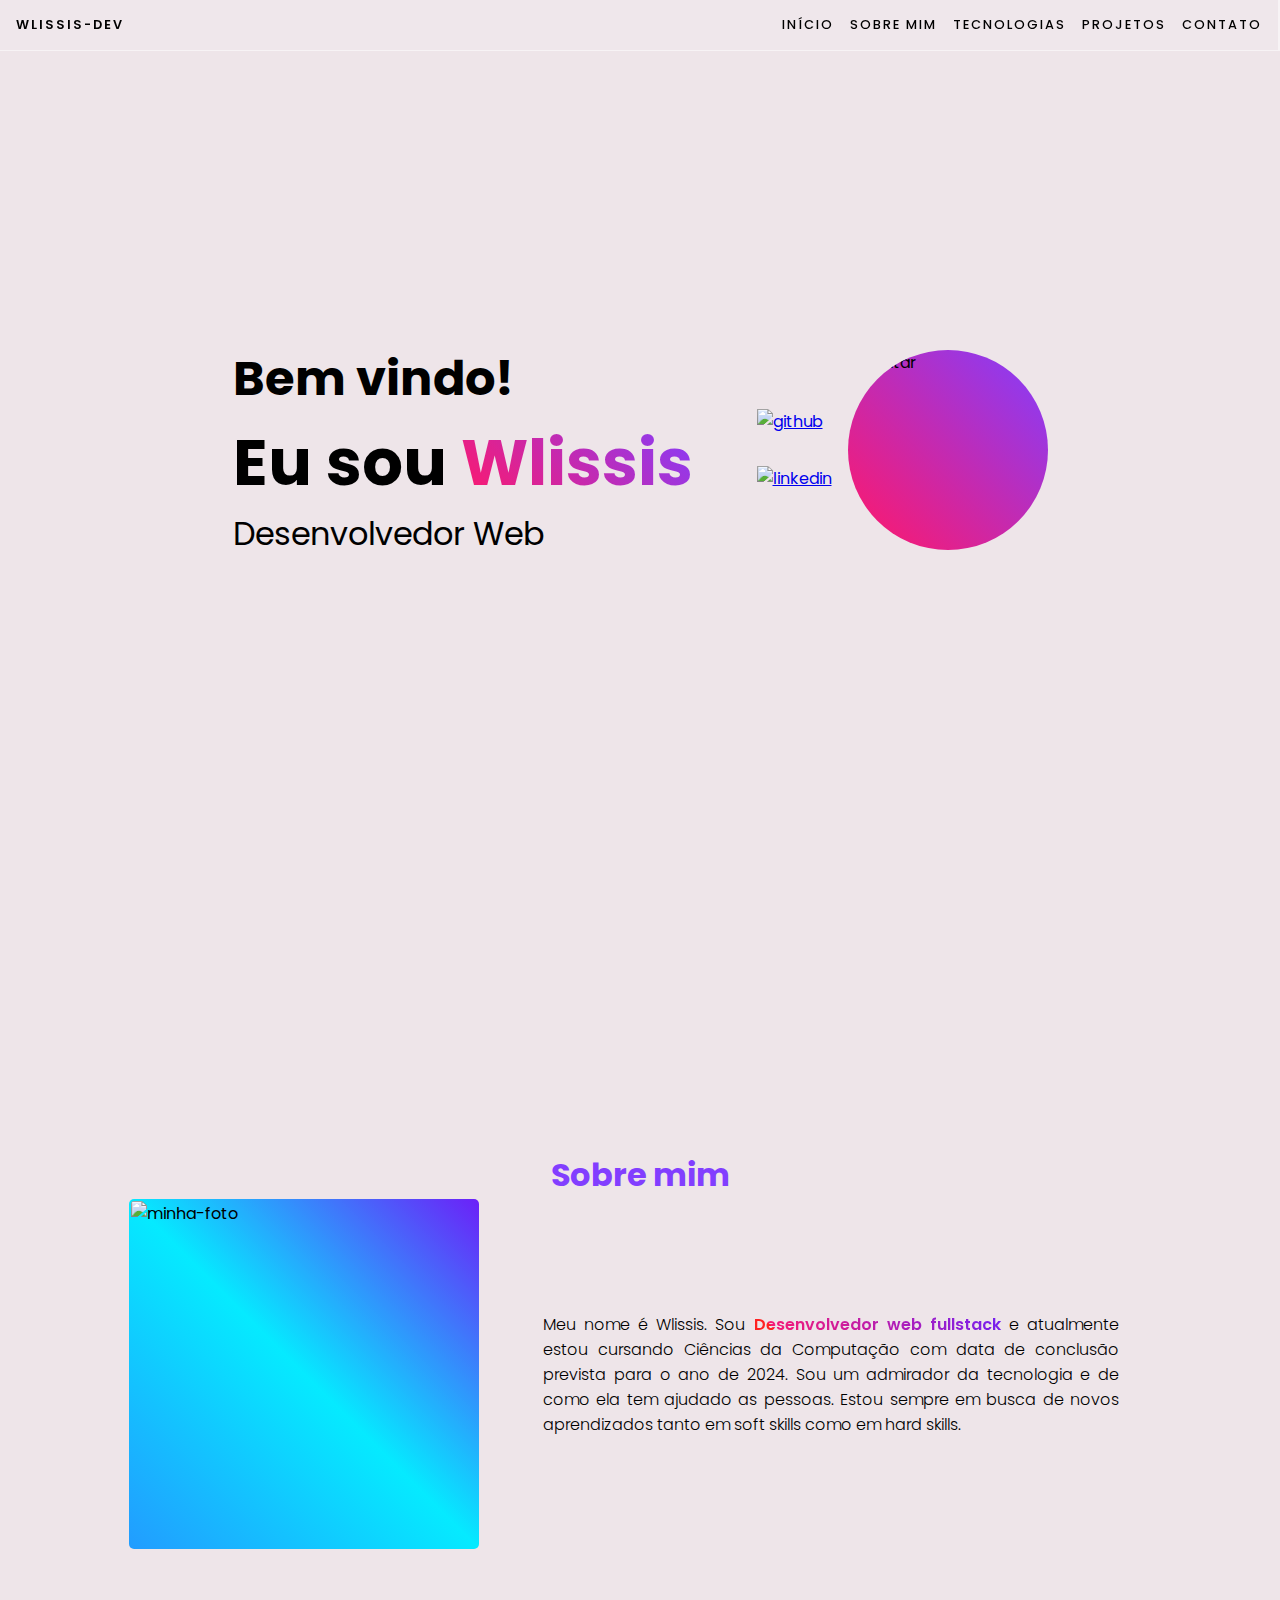
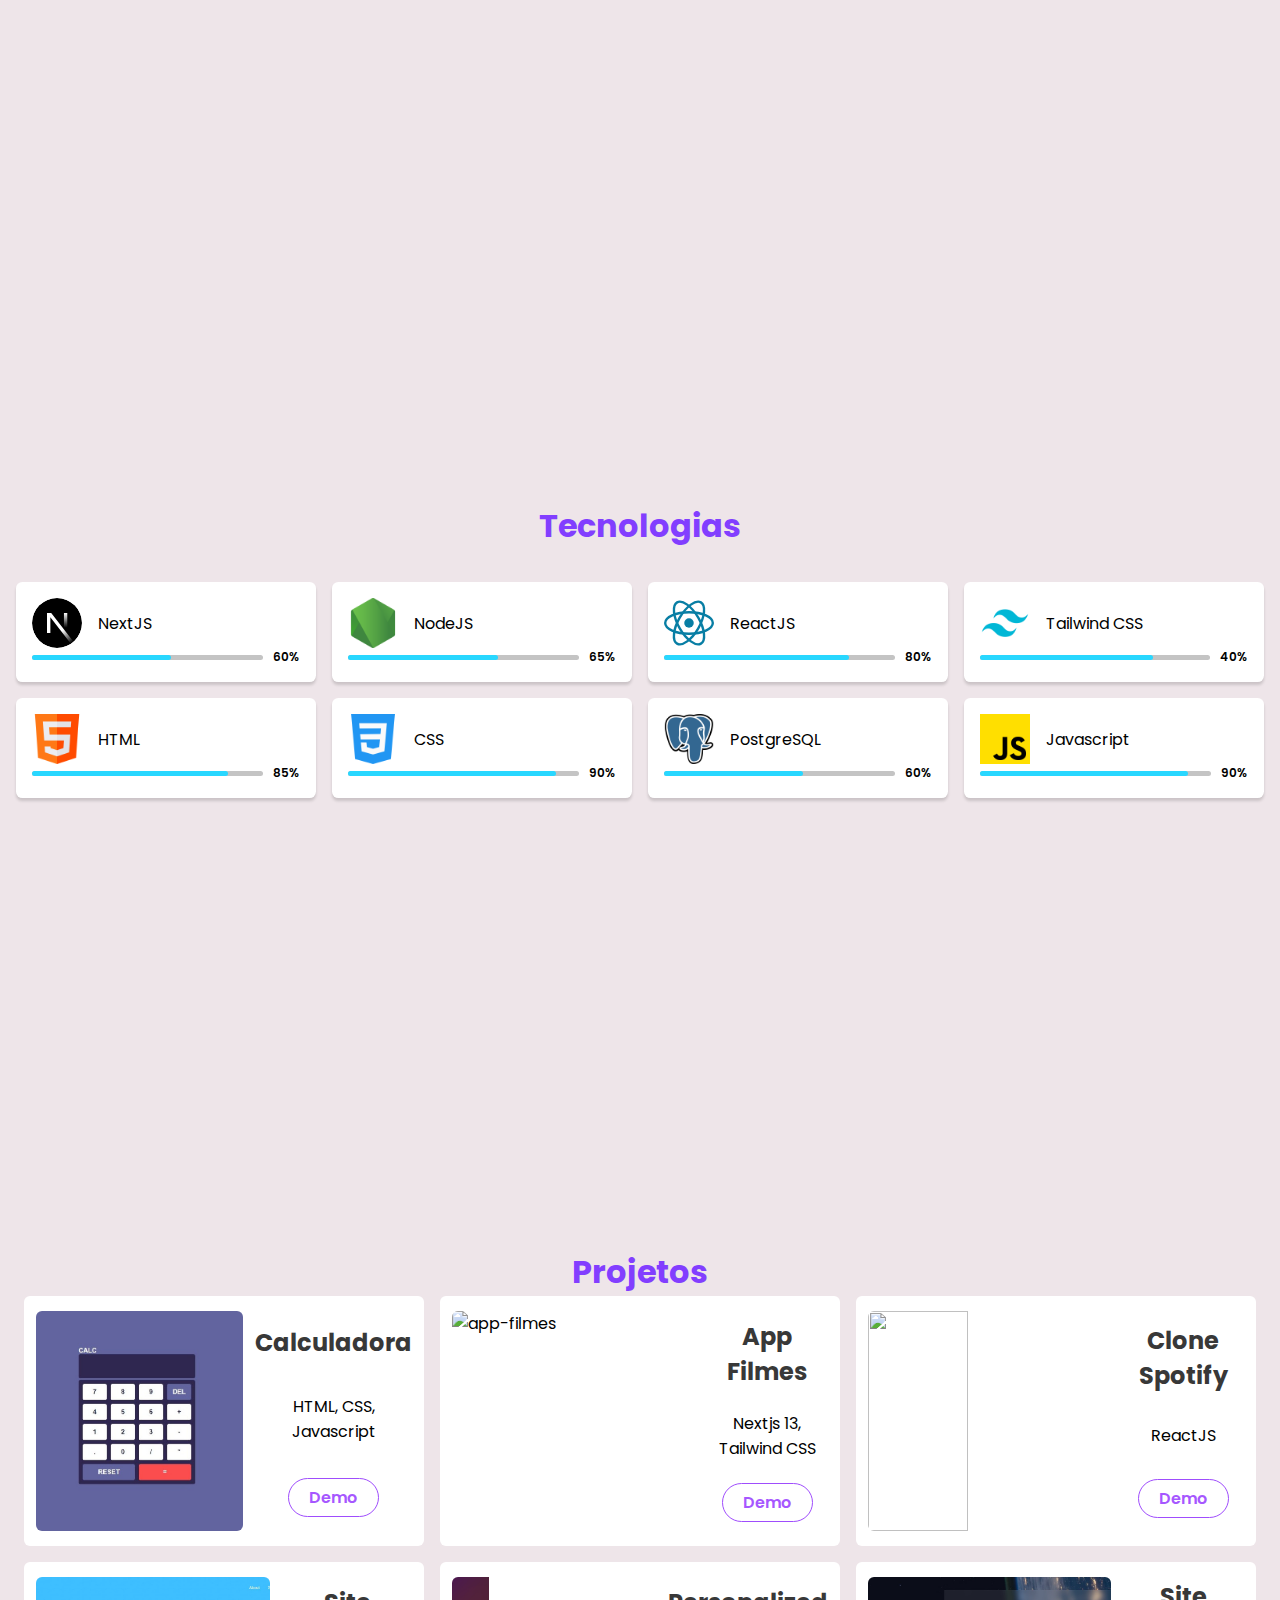
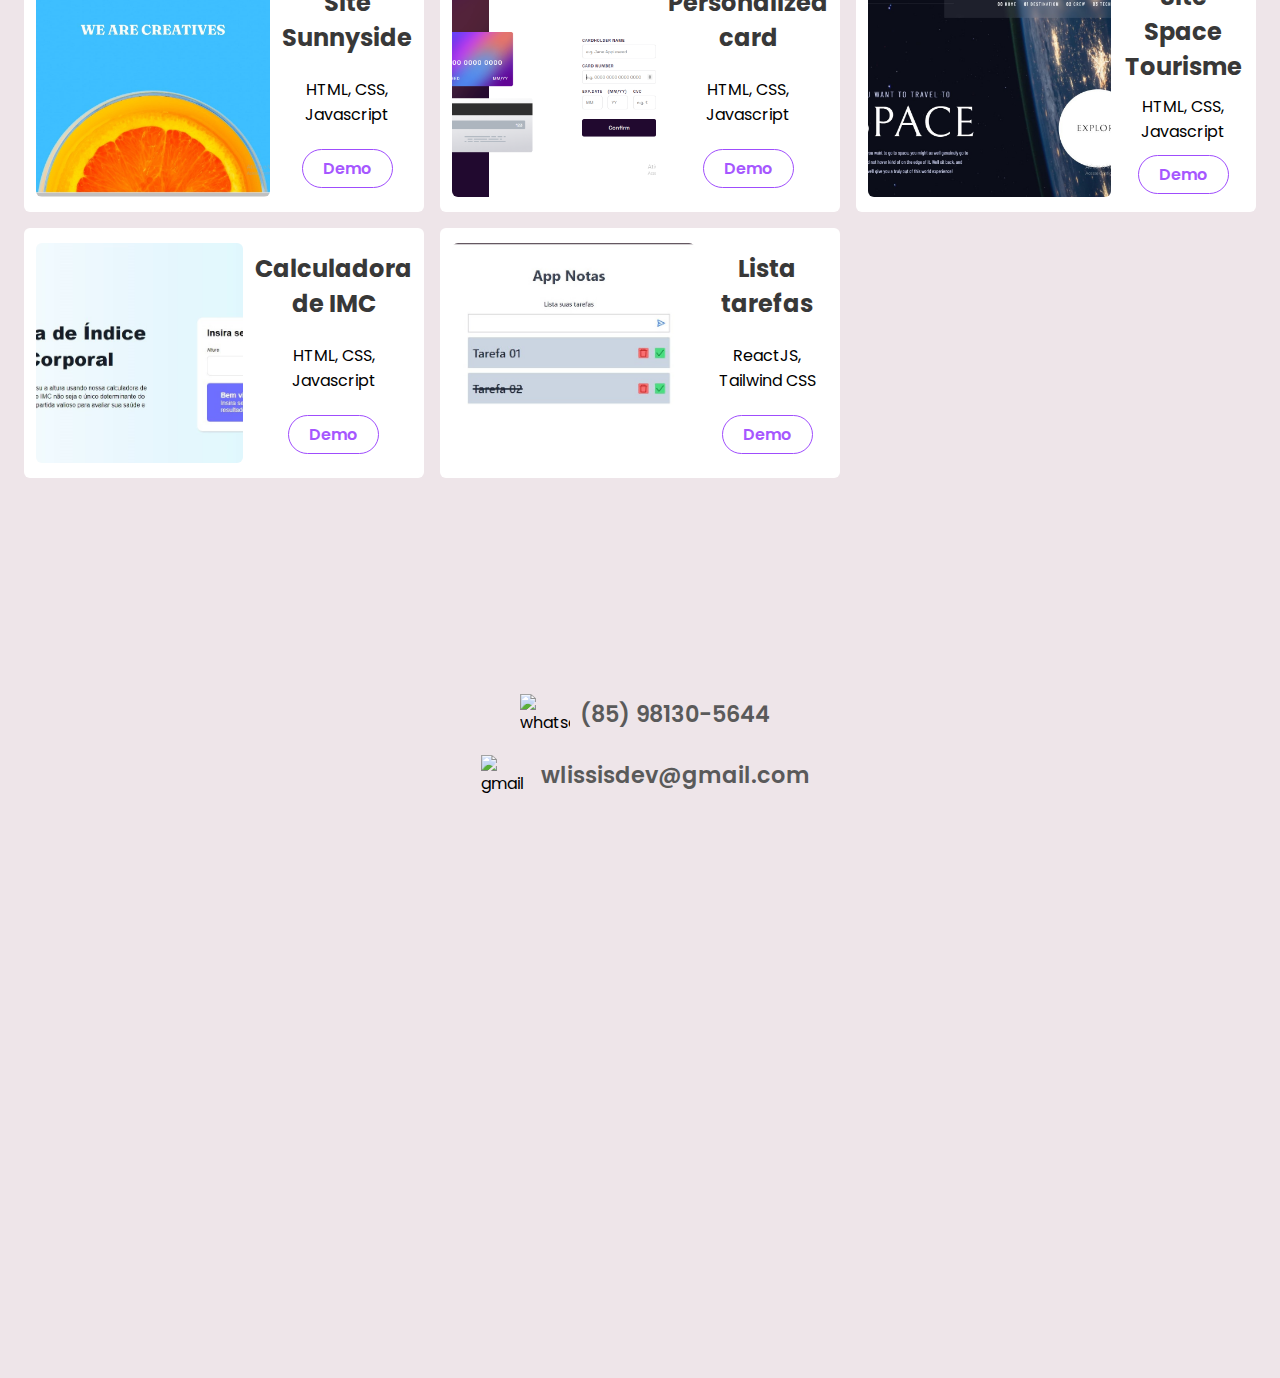
==== index.html @ 19a63fa8 "Update index.html" ====
<!DOCTYPE html>
<html lang="en">

<head>
    <meta charset="UTF-8">
    <meta http-equiv="X-UA-Compatible" content="IE=edge">
    <meta name="viewport" content="width=device-width, initial-scale=1.0">
    <link rel="preconnect" href="https://fonts.googleapis.com">
    <link rel="preconnect" href="https://fonts.gstatic.com" crossorigin>
    <link
        href="https://fonts.googleapis.com/css2?family=Edu+NSW+ACT+Foundation&family=Poppins:ital,wght@0,100;0,200;0,300;0,400;0,500;0,600;0,800;1,700&display=swap"
        rel="stylesheet">
    <link rel="stylesheet" href="style.css">
    <title>Wlissis</title>
</head>

<body>
    <div class="container">

        <div class="navbar">

            <div class="nav">
                <span>WLISSIS-DEV</span>
                <div>
                    <a href="#home">Início</a>
                    <a href="#about">Sobre mim</a>
                    <a href="#skills">Tecnologias</a>
                    <a href="#projects">Projetos</a>
                    <a href="#contact">Contato</a>
                </div>
            </div>
        </div>

        <div class="mobile">
            <div class="nav-mobile">
                <div class="open-nav">
                    <div class="icon"></div>
                    <div class="icon"></div>
                    <div class="icon"></div>
                </div>
                <ul class="items-mobile">
                    <li><a href="#home">Início</a></li>
                    <li><a href="#about">Sobre mim</a></li>
                    <li><a href="#skills">Tecnologias</a></li>
                    <li><a href="#projects">Projetos</a></li>
                    <li><a href="#contact">Contato</a></li>
                </ul>
            </div>
        </div>

        <div class="screen" id="home">
            <div class="main-home">
                <div class="info-home">
                    <h3 class="title-1">Bem vindo!</h3>
                    <h3 class="title-2">Eu sou <span class="wlissis">Wlissis</span></h3>
                    <h4 class="sub-title">Desenvolvedor Web</h4>
                </div>
                <div class="images">
                    <div class="socials">
                        <a class="social-icon" href="https://github.com/wlissisDev" target="_blank"><img
                                src="./images/icons/github.png" alt="github"></a>
                        <a class="social-icon" href="https://www.linkedin.com/in/wlissis-ribeiro/" target="_blank"><img
                                src="./images/icons/linkedin.png" alt="linkedin"></a>
                    </div>
                    <img class="avatar" src="./images/avatar/avatar.png" alt="avatar">
                </div>
            </div>

        </div>

        <div class="screen" id="about">
            <h1 class="title">Sobre mim</h1>
            <div class="main-about">
                <img src="./images/avatar/personal.jpeg" alt="minha-foto">
                <p>
                    Meu nome é Wlissis. Sou <span> Desenvolvedor web fullstack </span> e atualmente estou
                    cursando Ciências da Computação com data de conclusão
                    prevista para o ano de 2024.
                    Sou um admirador da tecnologia e de como ela tem ajudado as pessoas.
                    Estou sempre em busca de novos aprendizados tanto em soft skills como em hard skills.
                </p>
            </div>
        </div>

        <div class="screen" id="skills">
            <h1 class="title">Tecnologias</h1>
            <ul>
                <li class="skill">
                    <div class="tecno-info">
                        <img class="tecno-img" src="./images/skills/nextjs.svg" alt="">
                        <span>NextJS</span>
                    </div>
                    <div class="percentage">
                        <div class="percentage-bar"><span style="width: 60%;" class="bar"></span></div>
                        <span class="percentage-text">60%</span>
                    </div>
                </li>
                <li class="skill">
                    <div class="tecno-info">
                        <img class="tecno-img" src="./images/skills/node-js.png" alt="">
                        <span>NodeJS</span>
                    </div>
                    <div class="percentage">
                        <div class="percentage-bar"><span style="width: 65%;" class="bar"></span></div>
                        <span class="percentage-text">65%</span>
                    </div>
                </li>
                <li class="skill">
                    <div class="tecno-info">
                        <img class="tecno-img" src="./images/skills/reactjs.svg" alt="">
                        <span>ReactJS</span>
                    </div>
                    <div class="percentage">
                        <div class="percentage-bar"><span style="width: 80%;" class="bar"></span></div>
                        <span class="percentage-text">80%</span>
                    </div>
                </li>
                <li class="skill">
                    <div class="tecno-info">
                        <img class="tecno-img" src="./images/skills/tailwind.png" alt="">
                        <span>Tailwind CSS</span>
                    </div>
                    <div class="percentage">
                        <div class="percentage-bar"><span style="width: 75%;" class="bar"></span></div>
                        <span class="percentage-text">40%</span>
                    </div>
                </li>
                <li class="skill">
                    <div class="tecno-info">
                        <img class="tecno-img" src="./images/skills/html.png" alt="">
                        <span>HTML</span>
                    </div>
                    <div class="percentage">
                        <div class="percentage-bar"><span style="width: 85%;" class="bar"></span></div>
                        <span class="percentage-text">85%</span>
                    </div>
                </li>
                <li class="skill">
                    <div class="tecno-info">
                        <img class="tecno-img" src="./images/skills/css-3.png" alt="">
                        <span>CSS</span>
                    </div>
                    <div class="percentage">
                        <div class="percentage-bar"><span style="width: 90%;" class="bar"></span></div>
                        <span class="percentage-text">90%</span>
                    </div>
                </li>
                <li class="skill">
                    <div class="tecno-info">
                        <img class="tecno-img" src="./images/skills/postgre.png" alt="">
                        <span>PostgreSQL</span>
                    </div>
                    <div class="percentage">
                        <div class="percentage-bar"><span style="width: 60%;" class="bar"></span></div>
                        <span class="percentage-text">60%</span>
                    </div>
                </li>
                <li class="skill">
                    <div class="tecno-info">
                        <img class="tecno-img" src="./images/skills/js.png" alt="">
                        <span>Javascript</span>
                    </div>
                    <div class="percentage">
                        <div class="percentage-bar"><span style="width: 90%;" class="bar"></span></div>
                        <span class="percentage-text">90%</span>
                    </div>
                </li>
            </ul>
        </div>
        

        <div class="screen" id="projects">
            <h1 class="title">Projetos</h1>
             <ul class="list-projects">
                <li class="project">
                    <img class="image-project" src="./images/projects/calculadora.jpg" alt="">
                    <div class="info-project">
                        <h3>Calculadora</h3>
                        <p>HTML, CSS, Javascript</p>
                        <a href="https://649d9b9d4e55581b17fdd846--resilient-crisp-dd0565.netlify.app/"
                            target="_blank">Demo</a>
                    </div>
                </li>

                 <li class="project">
                    <img class="image-project" src="./images/projects/app-filmes.png" alt="app-filmes">
                    <div class="info-project">
                        <h3>App Filmes</h3>
                        <p>Nextjs 13, Tailwind CSS</p>
                        <a href="https://warm-donut-e0bb6e.netlify.app/" target="_blank">Demo</a>
                    </div>
                </li>


                <li class="project">
                    <img class="image-project" src="./images/projects/spotify.jpg" alt="">
                    <div class="info-project">
                        <h3>Clone Spotify</h3>
                        <p>ReactJS</p>
                        <a href="https://wondrous-sable-88a39f.netlify.app/" target="_blank">Demo</a>
                    </div>
                </li>

                
                <li class="project">
                    <img class="image-project" src="./images/projects/sunnyside.jpg" alt="">
                    <div class="info-project">
                        <h3>Site Sunnyside</h3>
                        <p>HTML, CSS, Javascript</p>
                        <a href="https://resonant-narwhal-3f5aa2.netlify.app/" target="_blank">Demo</a>
                    </div>
                </li>

                <li class="project">
                    <img class="image-project" src="./images/projects/formulario.png" alt="">
                    <div class="info-project">
                        <h3>Personalized card</h3>
                        <p>HTML, CSS, Javascript</p>
                        <a href="https://melodic-madeleine-24b05d.netlify.app/" target="_blank">Demo</a>
                    </div>
                </li>

                <li class="project">
                    <img class="image-project" src="./images/projects/spacesite.jpg" alt="">
                    <div class="info-project">
                        <h3>Site Space Tourisme</h3>
                        <p>HTML, CSS, Javascript</p>
                        <a href="https://taupe-beignet-360413.netlify.app/" target="_blank">Demo</a>
                    </div>
                </li>

                 <li class="project">
                    <img class="image-project" src="./images/projects/imc.jpg" alt="app-filmes">
                    <div class="info-project">
                        <h3>Calculadora de IMC</h3>
                        <p>HTML, CSS, Javascript</p>
                        <a href="https://magnificent-quokka-3b4200.netlify.app/" target="_blank">Demo</a>
                    </div>
                </li>

                 <li class="project">
                    <img class="image-project" src="./images/projects/to-do.jpg" alt="app-filmes">
                    <div class="info-project">
                        <h3>Lista tarefas</h3>
                        <p>ReactJS, Tailwind CSS</p>
                        <a href="https://cheerful-chebakia-0b490b.netlify.app/" target="_blank">Demo</a>
                    </div>
                </li>

            </ul>
        </div>

    <div id="contact">
        <div class="contacts">
            <div class="contact">
                <img src="./images/icons/whatsapp.png" alt="whatsapp">
                <span>(85) 98130-5644</span>
            </div>
            
            <div class="contact">
                <img src="./images/icons/gmail.png" alt="gmail">
                <span>wlissisdev@gmail.com</span>
            </div>
        </div>
        <iframe
        class="map"
            src="https://www.google.com/maps/embed?pb=!1m18!1m12!1m3!1d4873.191096482737!2d-38.632694340135004!3d-3.768544256860121!2m3!1f0!2f0!3f0!3m2!1i1024!2i768!4f13.1!3m3!1m2!1s0x7c74c985eb9953d%3A0x48bb43d1b6aafba9!2sR.%20Onze%20-%20Araturi%20(Jurema)%2C%20Caucaia%20-%20CE%2C%2061655-800!5e0!3m2!1spt-BR!2sbr!4v1689106130154!5m2!1spt-BR!2sbr"
            width="400" height="350" style="border:0;" allowfullscreen="" loading="lazy"
            referrerpolicy="no-referrer-when-downgrade"></iframe>
    </div>


    <script src="script.js"></script>
</body>

</html>
---- style.css ----
/* :root{
    --color-text-nav:#
} */

* {
  margin: 0;
  padding: 0;
  box-sizing: border-box;
  scroll-behavior: smooth;
  font-family: "Poppins", sans-serif;
  -webkit-font-smoothing: antialiased;
}

body {
  background: #eee5e9;
}

.nav-mobile {
  display: none;
}

.screen {
  width: 100vw;
  min-height: 100vh;
}

/* ======= NAVBAR ========= */
.navbar {
  width: 100%;
  padding: 1rem;
  position: fixed;
  z-index: 3;

  background: rgba(255, 255, 255, 0.1);
  border-bottom: 1px solid rgba(255, 255, 255, 0.5);
  border-right: 2px solid rgba(255, 255, 255, 0.5);
  backdrop-filter: blur(5px);
}
.nav {
  width: 100%;
  display: flex;
  justify-content: space-between;
  align-items: center;
}

.nav div {
  display: flex;
  align-items: center;
  gap: 1rem;
}

.nav a {
  text-decoration: none;
  font-size: 0.8rem;
  text-transform: uppercase;
  letter-spacing: 2px;
  font-weight: 500;
  cursor: pointer;
  color: #000;
}

.nav a:hover {
  color: #781be1;
}

.nav span {
  text-decoration: none;
  font-size: 0.8rem;
  font-weight: 600;
  pointer-events: none;
  letter-spacing: 2px;
  color: #000;
}

/* classes comuns */
.title {
  color: rgb(130, 62, 255);
}

/* =====screen HOME=========== */

#home {
  display: flex;
  align-items: center;
  justify-content: center;
}
.main-home {
  display: flex;
  align-items: center;
  justify-content: space-between;
  gap: 4rem;
}
.info-home {
}

.title-1 {
  font-size: 3rem;
}
.title-2 {
  font-size: 4rem;
}
.wlissis {
  background: linear-gradient(
    45deg,
    rgb(109, 1, 186) 10%,
    rgb(245, 27, 118) 10%,
    rgb(130, 62, 255)
  );
  background-clip: text;
  -webkit-background-clip: text;
  color: transparent;
}
.sub-title {
  font-size: 2rem;
  font-weight: 400;
}
.images {
  display: flex;
  align-items: center;
  gap: 1rem;
}
.socials {
  display: flex;
  flex-direction: column;
  gap: 2rem;
}
.social-icon img {
  width: 30px;
  height: 30px;
  object-fit: cover;
}
.avatar {
  width: 200px;
  height: 200px;
  object-fit: contain;
  border-radius: 50%;
  background: linear-gradient(
    45deg,
    rgb(109, 1, 186) 10%,
    rgb(245, 27, 118) 10%,
    rgb(130, 62, 255)
  );
}

/* =====screen ABOUT=========== */
#about {
  width: 100vw;
  height: 100vh;
  display: flex;
  flex-direction: column;
  align-items: center;
  justify-content: center;
}
.main-about {
  display: flex;
  align-items: center;
  justify-content: center;
  gap: 2rem;
}

.main-about img {
  border-radius: 5px;
  padding: 2px;
  width: 350px;
  height: 350px;
  object-fit: cover;
  background: linear-gradient(
    45deg,
    rgb(34, 156, 255),
    rgb(5, 234, 255),
    rgb(108, 32, 248)
  );
}

.main-about p {
  width: 50%;
  text-align: justify;
  font-weight: 300;
  padding: 2rem;
}

.main-about p span {
  font-weight: 600;
  background: linear-gradient(
    45deg,
    rgb(255, 34, 34) 10%,
    rgb(245, 27, 118) 10%,
    rgb(108, 32, 248)
  );
  background-clip: text;
  -webkit-background-clip: text;
  color: transparent;
}

/* ===============screen SKILL=============== */
#skills {
  display: flex;
  flex-direction: column;
  align-items: center;
  justify-content: center;
  gap: 2rem;
}
#skills ul {
  list-style: none;
  display: flex;
  align-items: center;
  justify-content: center;
  flex-wrap: wrap;
  gap: 1rem;
  cursor: pointer;
}
.skill {
  width: 300px;
  display: flex;
  flex-direction: column;
  background: #fff;
  padding: 1rem;
  box-shadow: rgba(0, 0, 0, 0.15) 0px 3px 3px 0px;
  border-radius: 0.4rem;
  transition: all 0.2s ease-in-out;
}

.skill:hover {
  transform: scale(1.06);
  box-shadow: rgba(0, 0, 0, 0.2) 0px 60px 40px -7px;
}

.tecno-info {
  display: flex;
  align-items: center;
  gap: 1rem;
}
.tecno-img {
  width: 50px;
  height: 50px;
  object-fit: cover;
}
.percentage {
  display: flex;
  align-items: center;
  gap: 10px;
}
.percentage-bar {
  width: 100%;
  height: 5px;
  background: #c4c4c4;
  position: relative;
  border-radius: 1rem;
}
.bar {
  height: 100%;
  z-index: 1;
  position: absolute;
  border-radius: 1rem;
  background: rgb(40, 215, 255);
}
.percentage-text {
  font-size: 12px;
  font-weight: 600;
}

/* ===============screen PROJETO=============== */
#projects {
  display: grid;
  grid-template-rows: 1fr 4fr;
  justify-content: center;
}

#projects .title{
  justify-self: center;
  align-self: flex-end;
}
.list-projects{
  display: grid;
  grid-template-columns: 1fr 1fr 1fr;
  gap: 1em;
}

.project{
  min-width: 250px;
  height: 250px;
  width: 400px;
  padding: 12px;
  background: #fff;
  border-radius: 6px;

  display: flex;
  gap: 12px;
  align-items: center;

}

.image-project {
  border-radius: 6px;
  flex: 2;
  width: 100px;
  height: 220px;
  object-fit: cover;
}
.info-project{
  flex: 1;
  height: 100%;

  display: flex;
  flex-direction: column;
  justify-content: space-around;
  align-items: center;
}
.info-project h3{
  text-align: center;
  font-size: 1.5em;
  color:#383838;
}
.info-project p{
  text-align: center;
}
.info-project a{
  outline: none;
  text-decoration: none;
  padding: 6px 20px;
  border-radius: 4em;
  color: #a657ff;
  border: 1px solid #9f4dfd;
  font-weight: 600;
  transition: all .2s ease;
}

.info-project a:hover{
  background-color: #9f4dfd;
  color: #fff;
}
@media (max-width:768px) {
  .project{
    width: 300px;
    flex-direction: column;
  }
    .list-projects{
      grid-template-columns: 1fr 1fr;
    }
}


@media (max-width:425px){
   #projects .title{
    text-align: center;
  }
  .project{
    width: 350px;
  }
  .list-projects{
    grid-template-columns: 1fr;
  }
}


/* ==================sreen CONTATO=================== */
#contact{
  display: flex;
  flex-direction: column;
  align-items: center;
  justify-content: center;
  gap: 1rem;
}
.content-form{
  width: 30%;
  padding: 1rem;
  background-color: #fff;
  border-radius: 1rem;
}


.form{
  display: flex;
  flex-direction: column;
  justify-content: center;
  gap: 1rem;
}
.content-input{
  display: flex;
  flex-direction: column;
}
.content-input label{
  font-weight: 500;
  font-size: .8rem;
  color: #872af2;
}
.content-input input{
  padding: 4px 8px;
  outline: none;
  border: none;
  background: transparent;
  border-bottom: 1px solid #872af2;
}

.content-input textarea{
  padding: 4px 8px;
  outline: none;
  border: none;
  background: transparent;
  border: 1px solid #872af2;
}

.formBnt{
  padding: .4rem;
  border: none;
  border-radius: 1rem;
  cursor: pointer;
  background: linear-gradient(
    45deg,
    rgb(27, 209, 245) ,
    rgb(109, 1, 186) ,
    rgb(130, 62, 255)
  );

  color: #fff;
  letter-spacing: 2px;
  font-weight: 600;
}

/*=============== TABLET responsive ============= */
@media (max-width: 800px) {
  .main-home {
    justify-content: space-around;
  }

  .title-1 {
    font-size: 2rem;
  }
  .title-2 {
    font-size: 2.5rem;
  }
  .wlissis {
    background: linear-gradient(
      45deg,
      rgb(109, 1, 186) 10%,
      rgb(245, 27, 118) 10%,
      rgb(130, 62, 255)
    );
    background-clip: text;
    -webkit-background-clip: text;
    color: transparent;
  }
  .sub-title {
    font-size: 2rem;
    font-weight: 400;
  }

  /* ===== ABOUT tablet=========== */
  #about {
    height: 100vh;
    width: 100vw;
  }
  .main-about {
    gap: 0;
  }

  .main-about img {
    height: 300px;
    object-fit: cover;
  }

  .main-about p {
    width: 50%;
    text-align: justify;
  }
  /* ===== PROJETOS tablet=========== */
  #projects {
    margin-top: 4rem;
  }

  /* ===== CONTATO tablet=========== */ 
  .content-form{
    width: 50%;
  }
}

/*=============== MOBILE responsive ============= */
@media (max-width: 430px) {
  .navbar {
    border: none;
    backdrop-filter: blur(0);
  }

  .nav {
    display: none;
  }

  .mobile {
    width: 100%;
    position: fixed;
    z-index: 10;
  }

  .nav-mobile {
    display: flex;
    flex-direction: column;
  }
  .nav-mobile .items-mobile {
    display: flex;
    flex-direction: column;
    align-items: center;
    gap: 2rem;
    list-style: none;
    width: 80%;
    height: 100vh;
    background: rgba(255, 255, 255, 0.1);
    border-top: 1px solid rgba(255, 255, 255, 0.5);
    border-right: 2px solid rgba(255, 255, 255, 0.5);
    backdrop-filter: blur(10px);
    padding: 1rem;
    transform: translateX(-100%);
    transition: all 0.8s ease;
  }

  .nav-mobile .items-mobile a {
    text-decoration: none;
    font-weight: 700;
    color: #000;
    font-size: 1.5rem;
  }

  .nav-mobile .open-nav {
    display: flex;
    flex-direction: column;
    gap: 4px;
    right: 20px;
    top: 20px;
    cursor: pointer;
    position: absolute;
  }

  /* icone */
  .nav-mobile .open-nav .icon {
    width: 30px;
    height: 4px;
    background: #000;
    transition: all 0.8s;
  }

  /* animação do icone */
  .one {
    transform: translate(0, 7px) rotate(-45deg);
  }
  .two {
    display: none;
  }
  .three {
    transform: rotate(45deg);
  }

  /*================= HOME mobile ==================== */
  #home {
    display: flex;
    align-items: center;
    justify-content: center;
  }
  .main-home {
    flex-direction: column;
    gap: 1rem;
  }
  .info-home {
  }

  .title-1 {
    font-size: 2rem;
  }
  .title-2 {
    font-size: 2.4rem;
  }
  .wlissis {
    background: linear-gradient(
      45deg,
      rgb(109, 1, 186) 10%,
      rgb(245, 27, 118) 10%,
      rgb(130, 62, 255)
    );
    background-clip: text;
    -webkit-background-clip: text;
    color: transparent;
  }
  .sub-title {
    font-size: 1.4rem;
    font-weight: 400;
  }
  .images {
    display: flex;
    align-items: center;
    gap: 1rem;
  }
  .socials {
    display: flex;
    flex-direction: column;
    gap: 2rem;
  }
  .social-icon img {
    width: 30px;
    height: 30px;
    object-fit: cover;
  }
  .avatar {
    width: 200px;
    height: 200px;
    object-fit: cover;
    border-radius: 50%;
    background: linear-gradient(
      45deg,
      rgb(109, 1, 186) 10%,
      rgb(245, 27, 118) 10%,
      rgb(130, 62, 255)
    );
  }

  /* ===== ABOUT mobile=========== */
  #about {
    height: auto;
    margin: 2rem 0;
    gap: 1rem;
  }
  .main-about {
    flex-direction: column;
    gap: 0;
  }

  .main-about img {
    width: 200px;
    height: 300px;
    object-fit: cover;
  }

  .main-about p {
    width: 100%;
    text-align: justify;
    padding: 1rem 2rem;
  }

  /* ============= SKILL mobile============= */
  #skills {
    height: auto;
    margin: 1rem 0;
  }

  #skills ul {
    gap: 2rem;
  }

  .skill {
    width: 80%;
  }
  .percentage-text {
    font-size: 1rem;
  }

  /* =========PROJTOS mobile */
  #projects{
    margin-top: 4rem;
  }
  .list-projeto{
    gap: 2rem;
  }

  .info-projeto{
    padding: 1rem;
  }

  .name-projeto{
    font-size: 1.5rem;
  }
  .btn-projeto{
    font-size: 1.4rem;
    padding: 8px 14px;
    border-radius: 4px;
  }

   /* ===== CONTATO mobile=========== */ 
   #contact{
    margin-top: 4rem;
  }
   .content-form{
    width: 90%;
    height: 80%;
  }
  .content-input label{
    font-size: 1.2rem;
  }

  .content-input input{
    font-size: 1rem;
  }

  .formBnt{
    font-size: 1rem;
  }
}

/* ========================================== */
#contact{
    width: 100vw;
    height: 100vh;
    display: grid;
    place-content: center;
    overflow: hidden;
}
.contact{
    display: flex;
    align-items: center;
    justify-content: center;
}
.contact img{
    margin: 10px;
    width: 50px;
}
.contact span{
    color: rgb(90, 90, 90);
    font-weight: 600;
    font-size: 1.4em;
}

@media (max-width:425px){
    .map{
        width: 350px;
    }
}
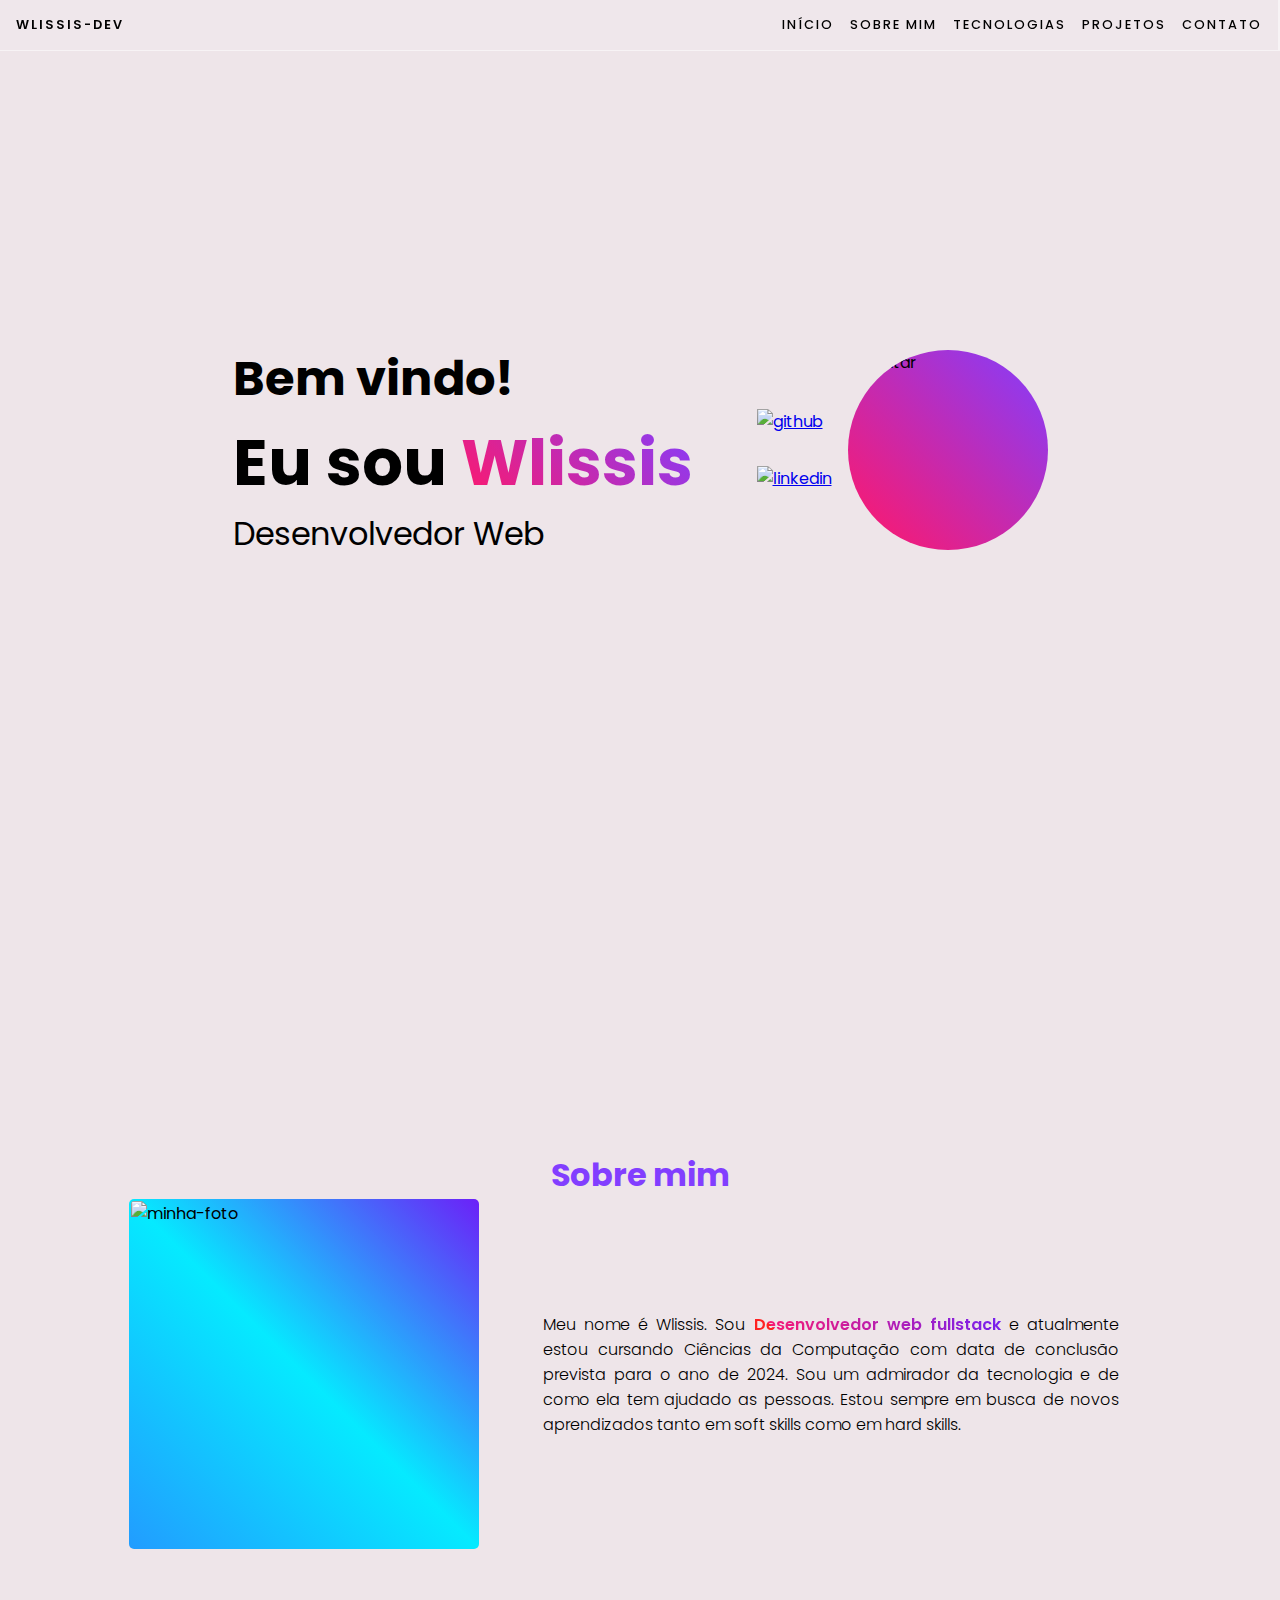
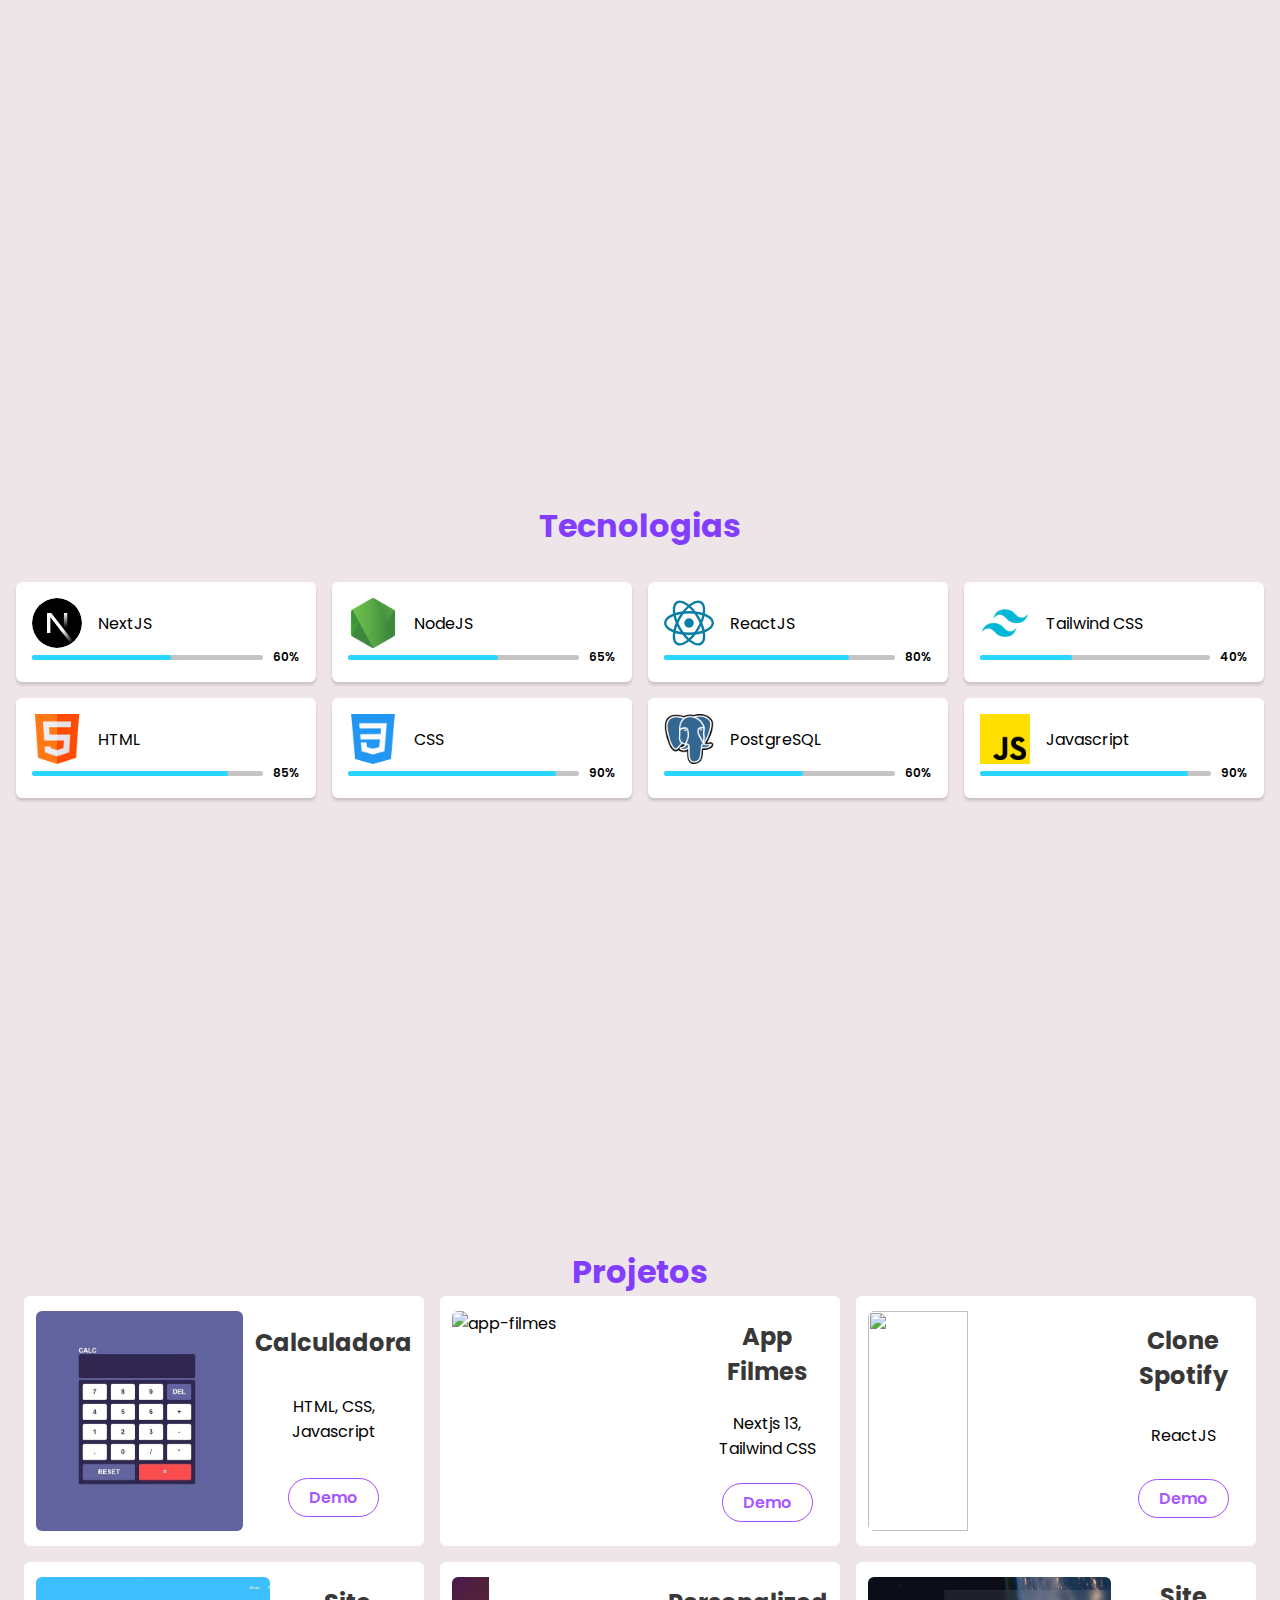
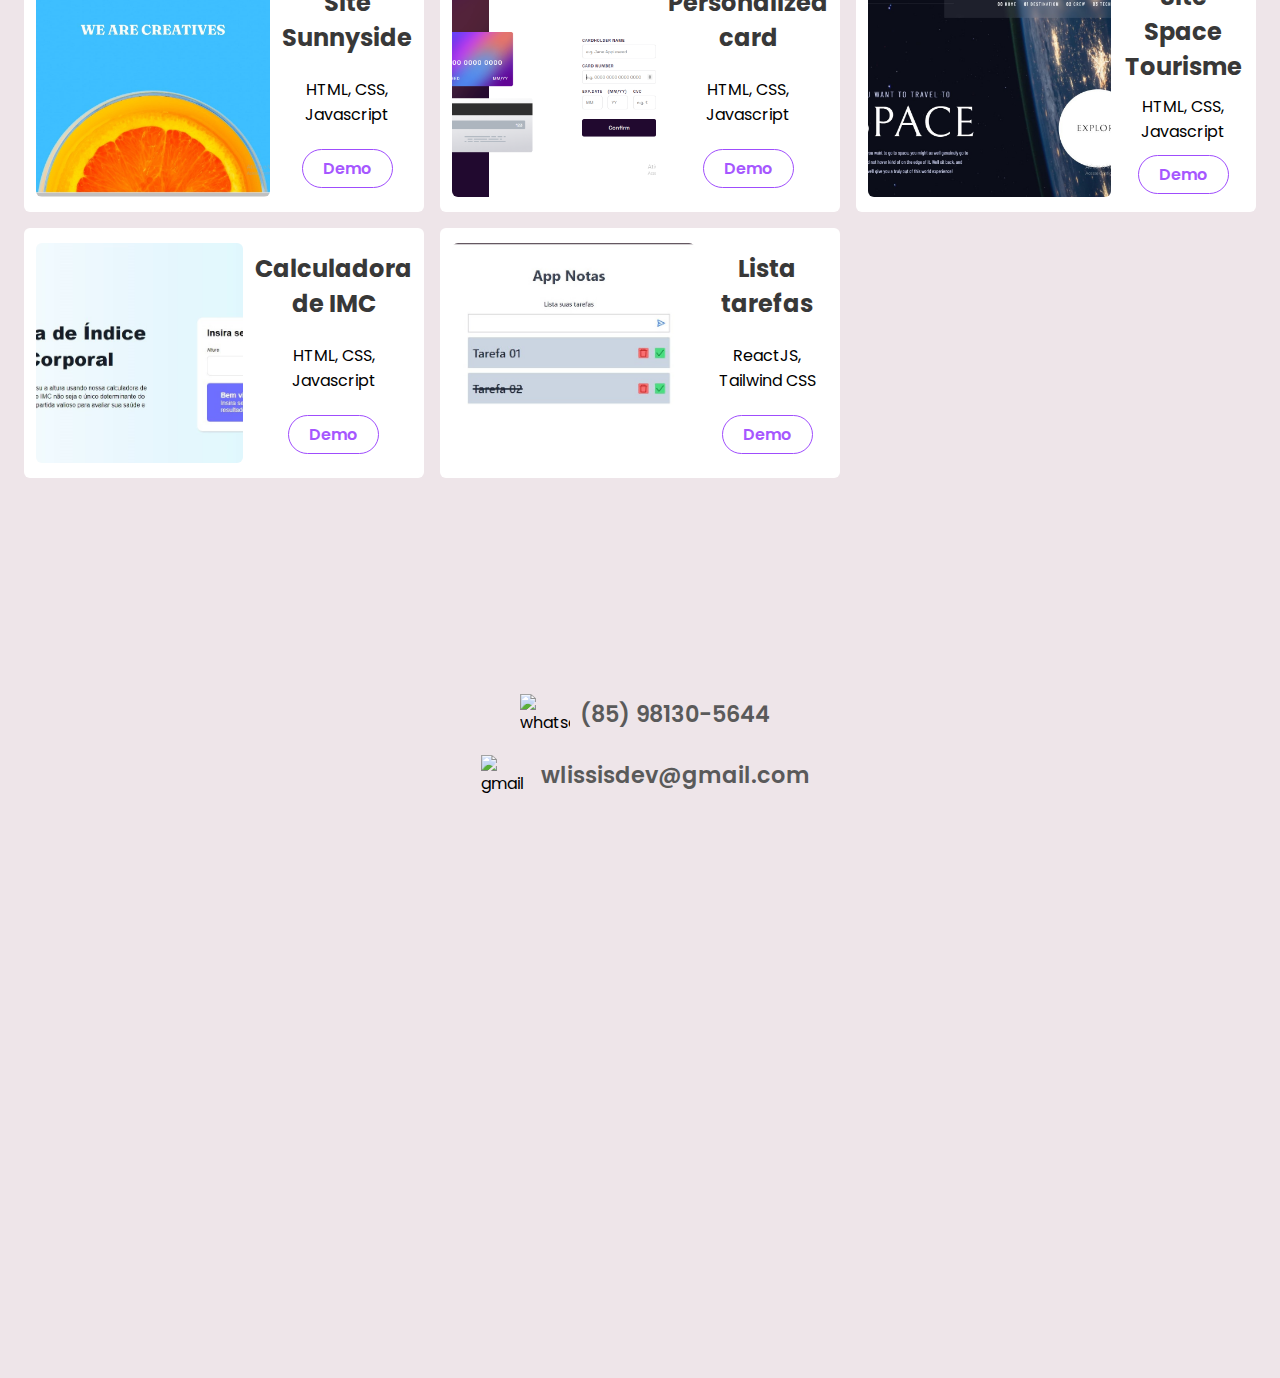
==== commit de301d4c: "Update index.html" ====
--- a/index.html
+++ b/index.html
@@ -121,7 +121,7 @@
                         <span>Tailwind CSS</span>
                     </div>
                     <div class="percentage">
-                        <div class="percentage-bar"><span style="width: 75%;" class="bar"></span></div>
+                        <div class="percentage-bar"><span style="width: 40%;" class="bar"></span></div>
                         <span class="percentage-text">40%</span>
                     </div>
                 </li>
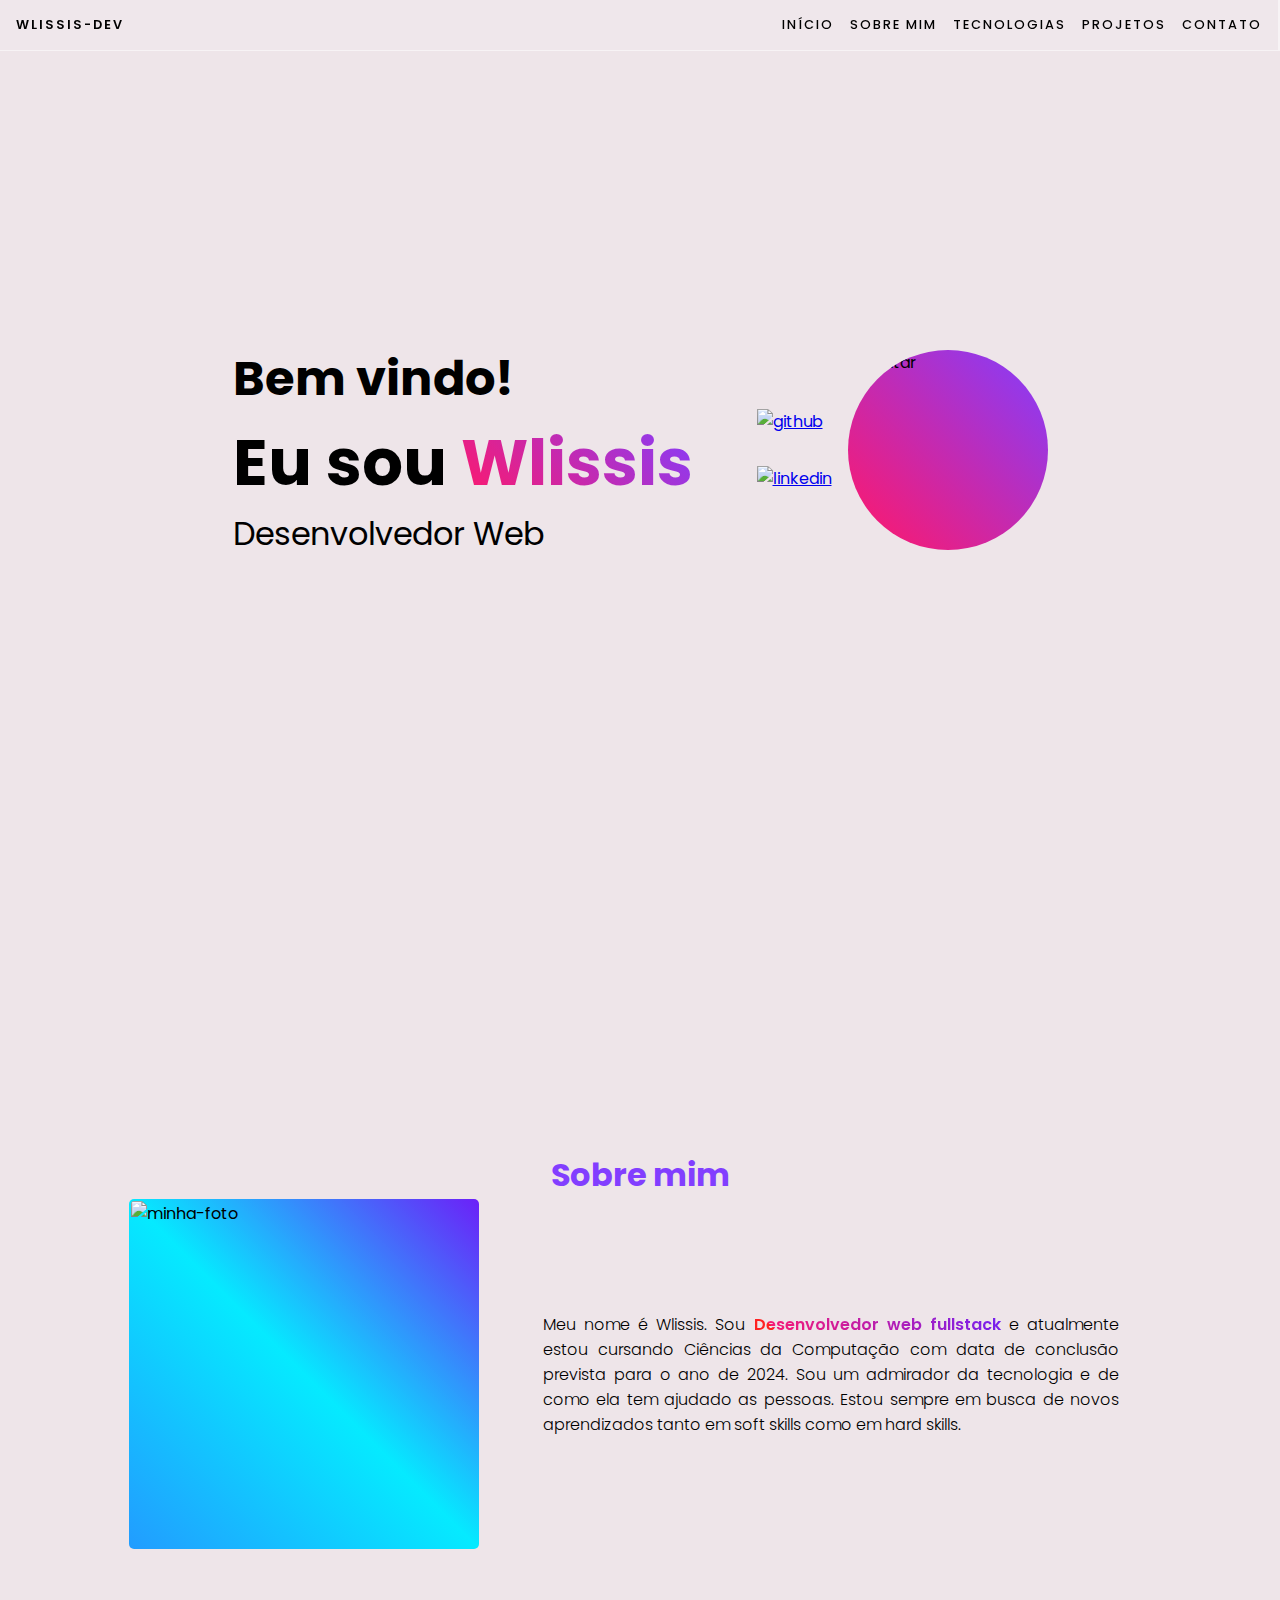
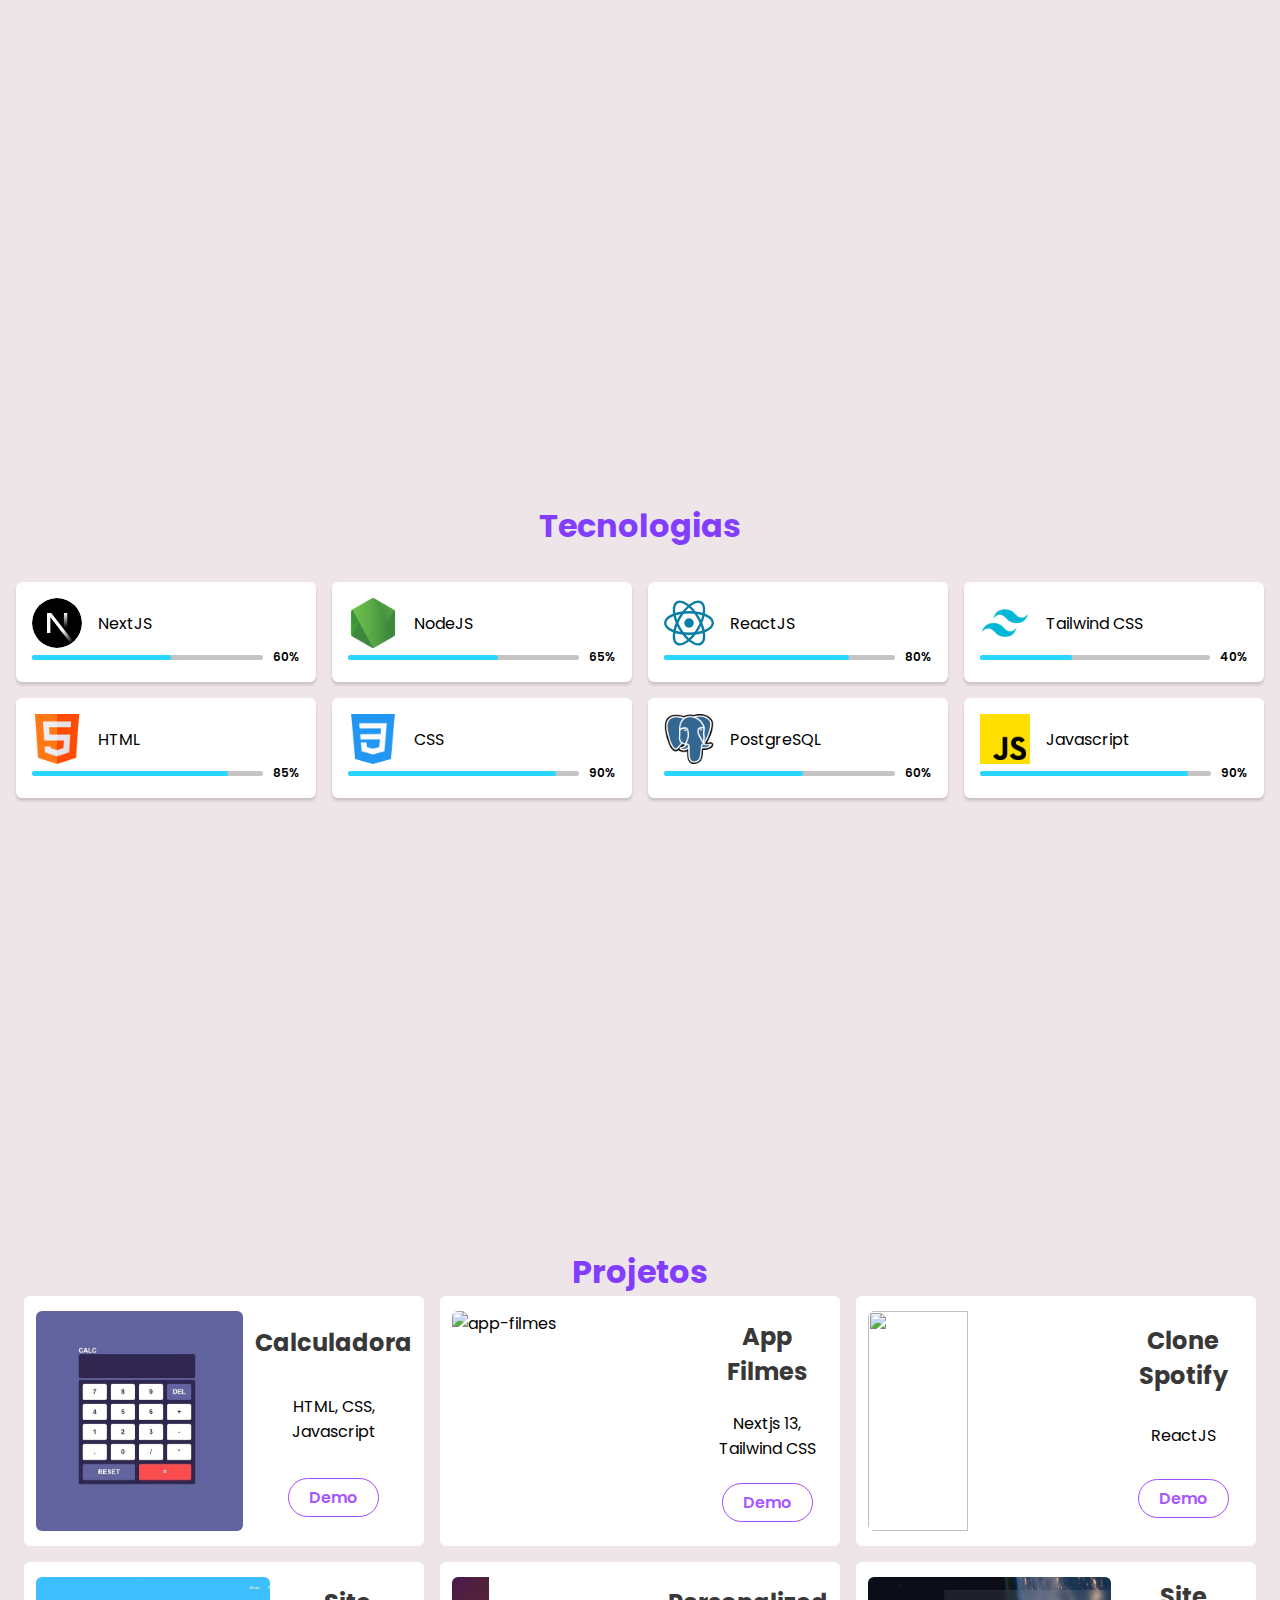
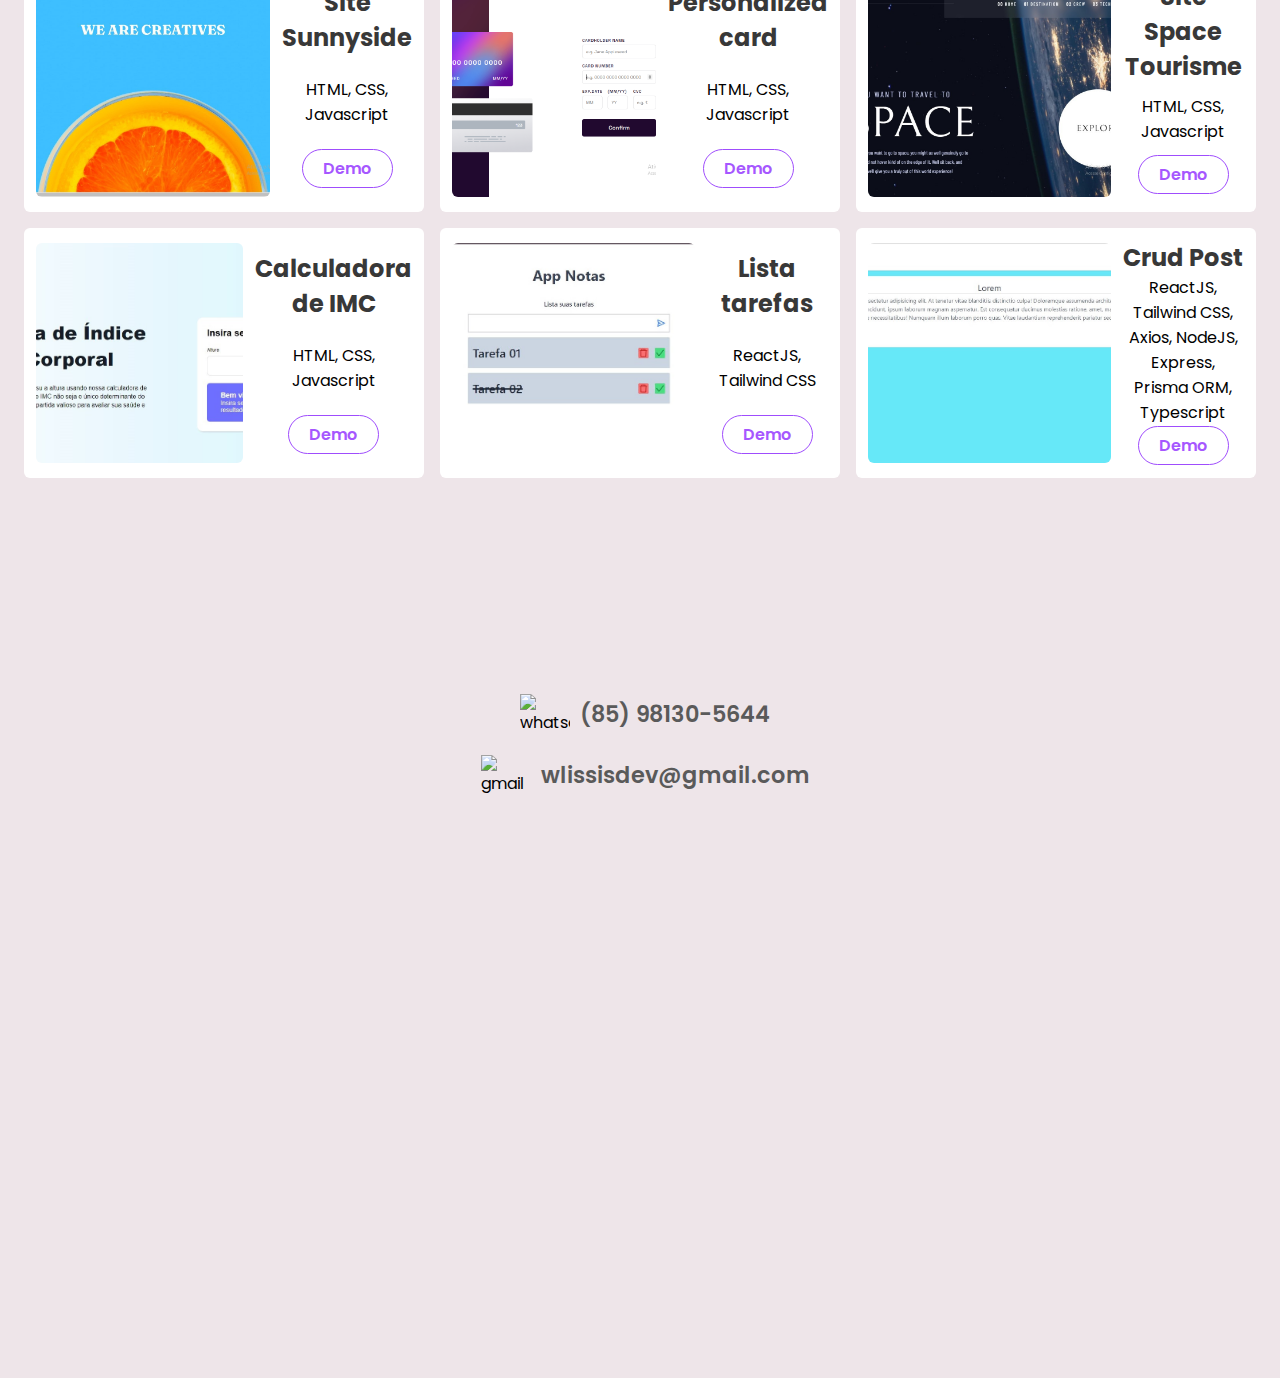
==== commit 2ee0624f: "Update index.html" ====
--- a/index.html
+++ b/index.html
@@ -247,6 +247,15 @@
                     </div>
                 </li>
 
+                  <li class="project">
+                    <img class="image-project" src="./images/projects/post-crud.jpg" alt="crud">
+                    <div class="info-project">
+                        <h3>Crud Post</h3>
+                        <p>ReactJS, Tailwind CSS, Axios, NodeJS, Express, Prisma ORM, Typescript</p>
+                        <a href="https://crud-frontend-7jup.onrender.com/" target="_blank">Demo</a>
+                    </div>
+                </li>
+
             </ul>
         </div>
 
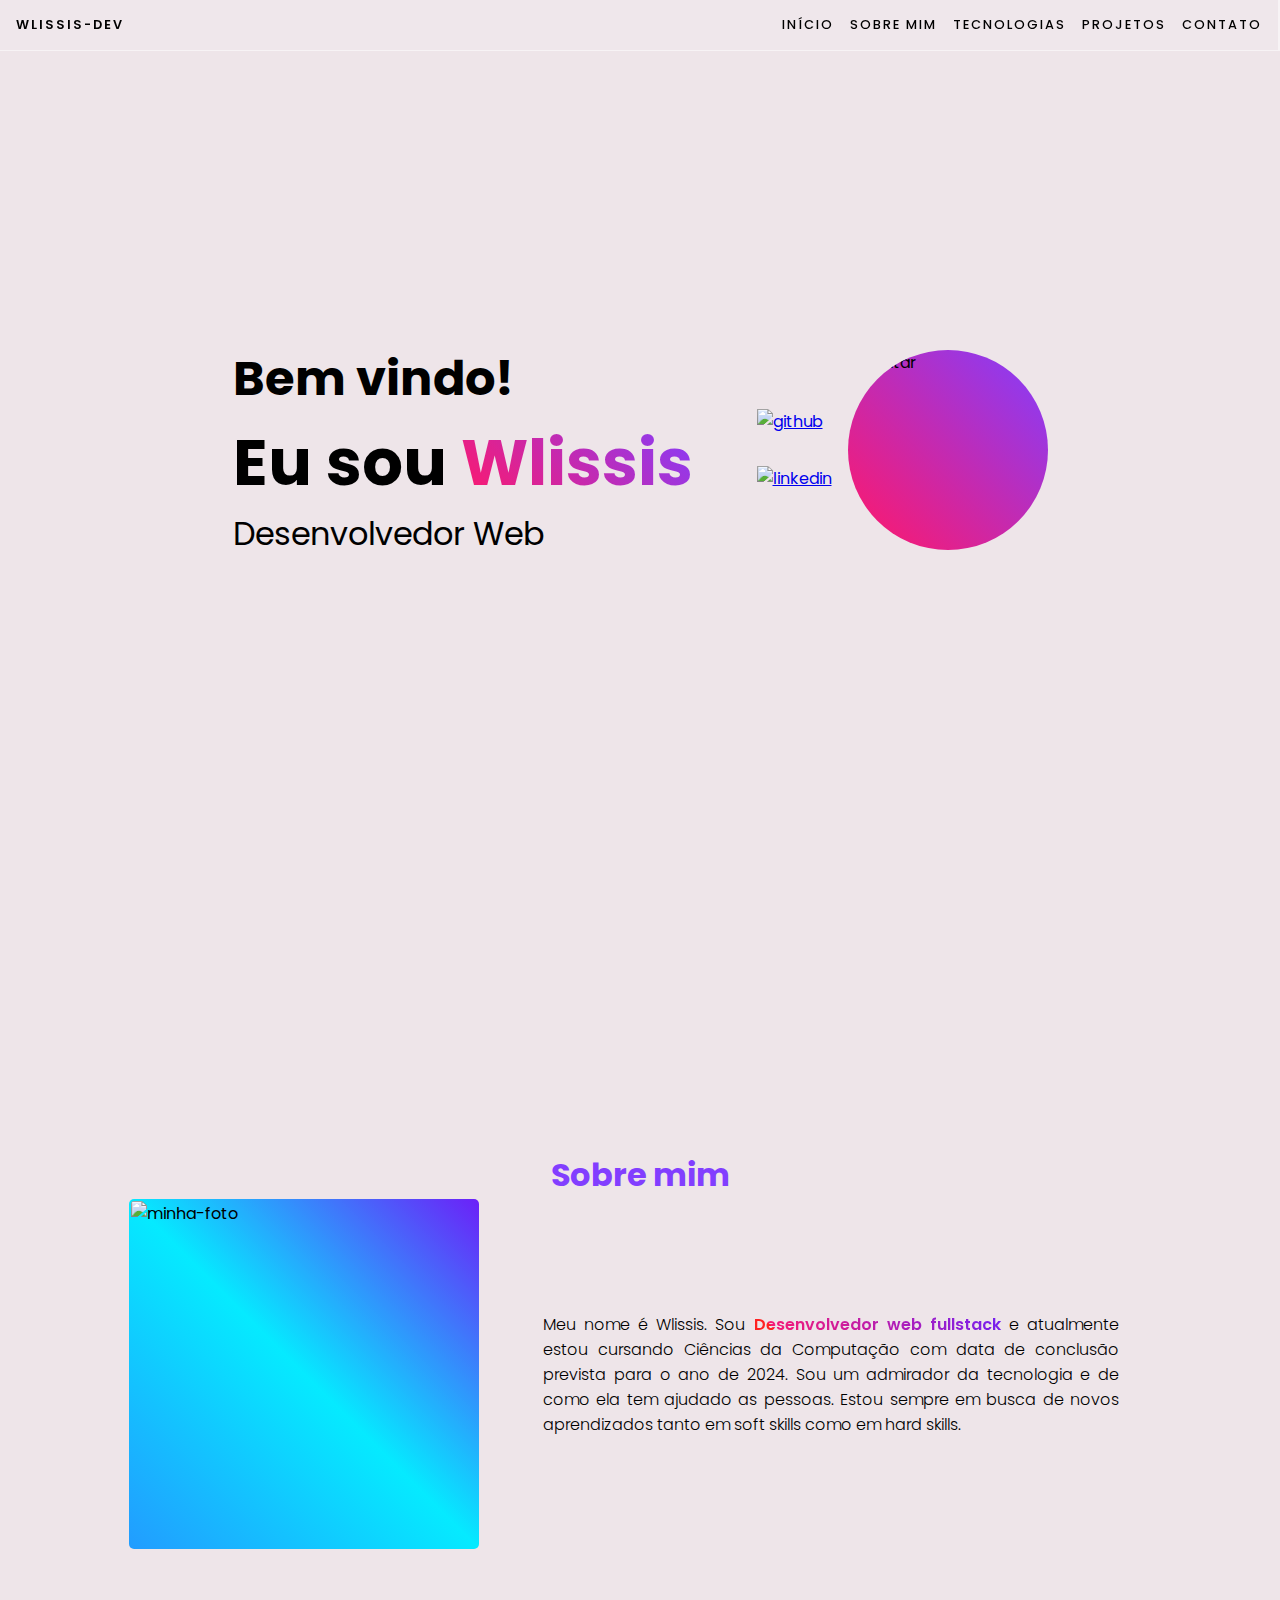
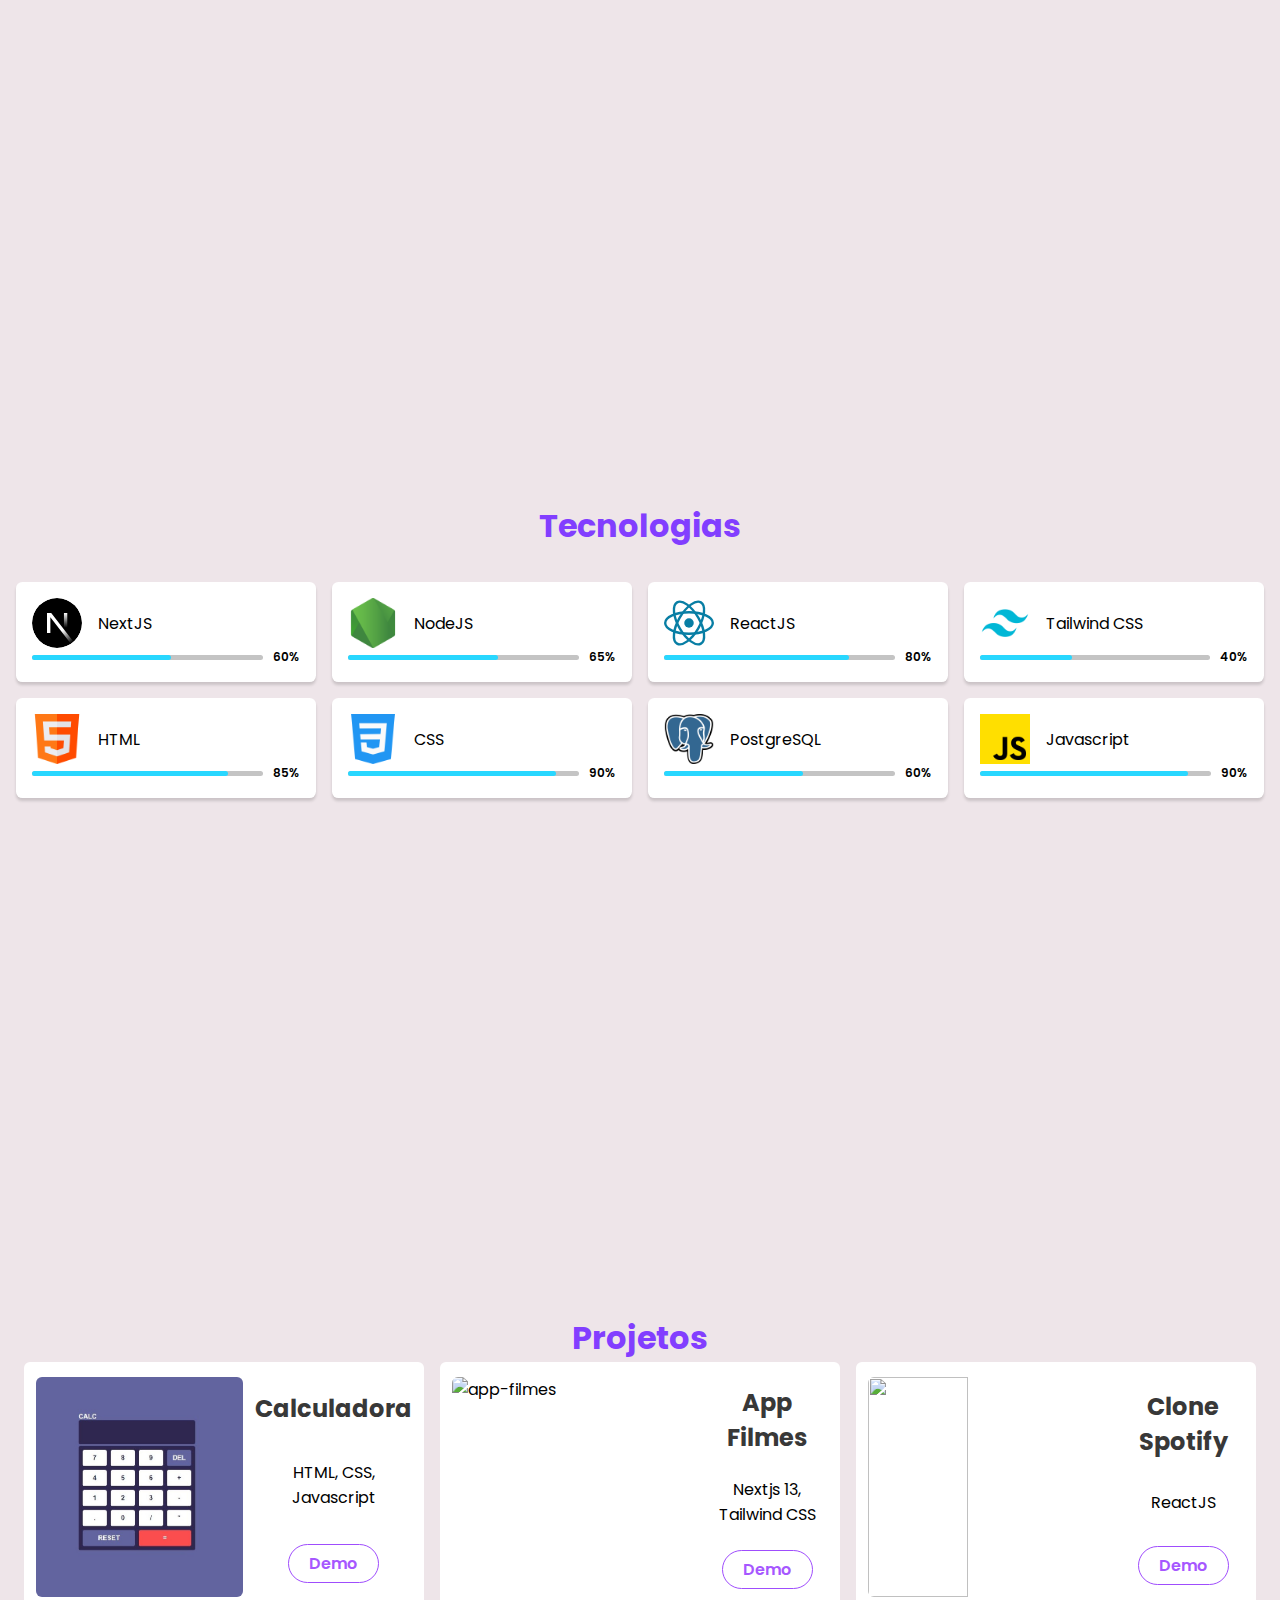
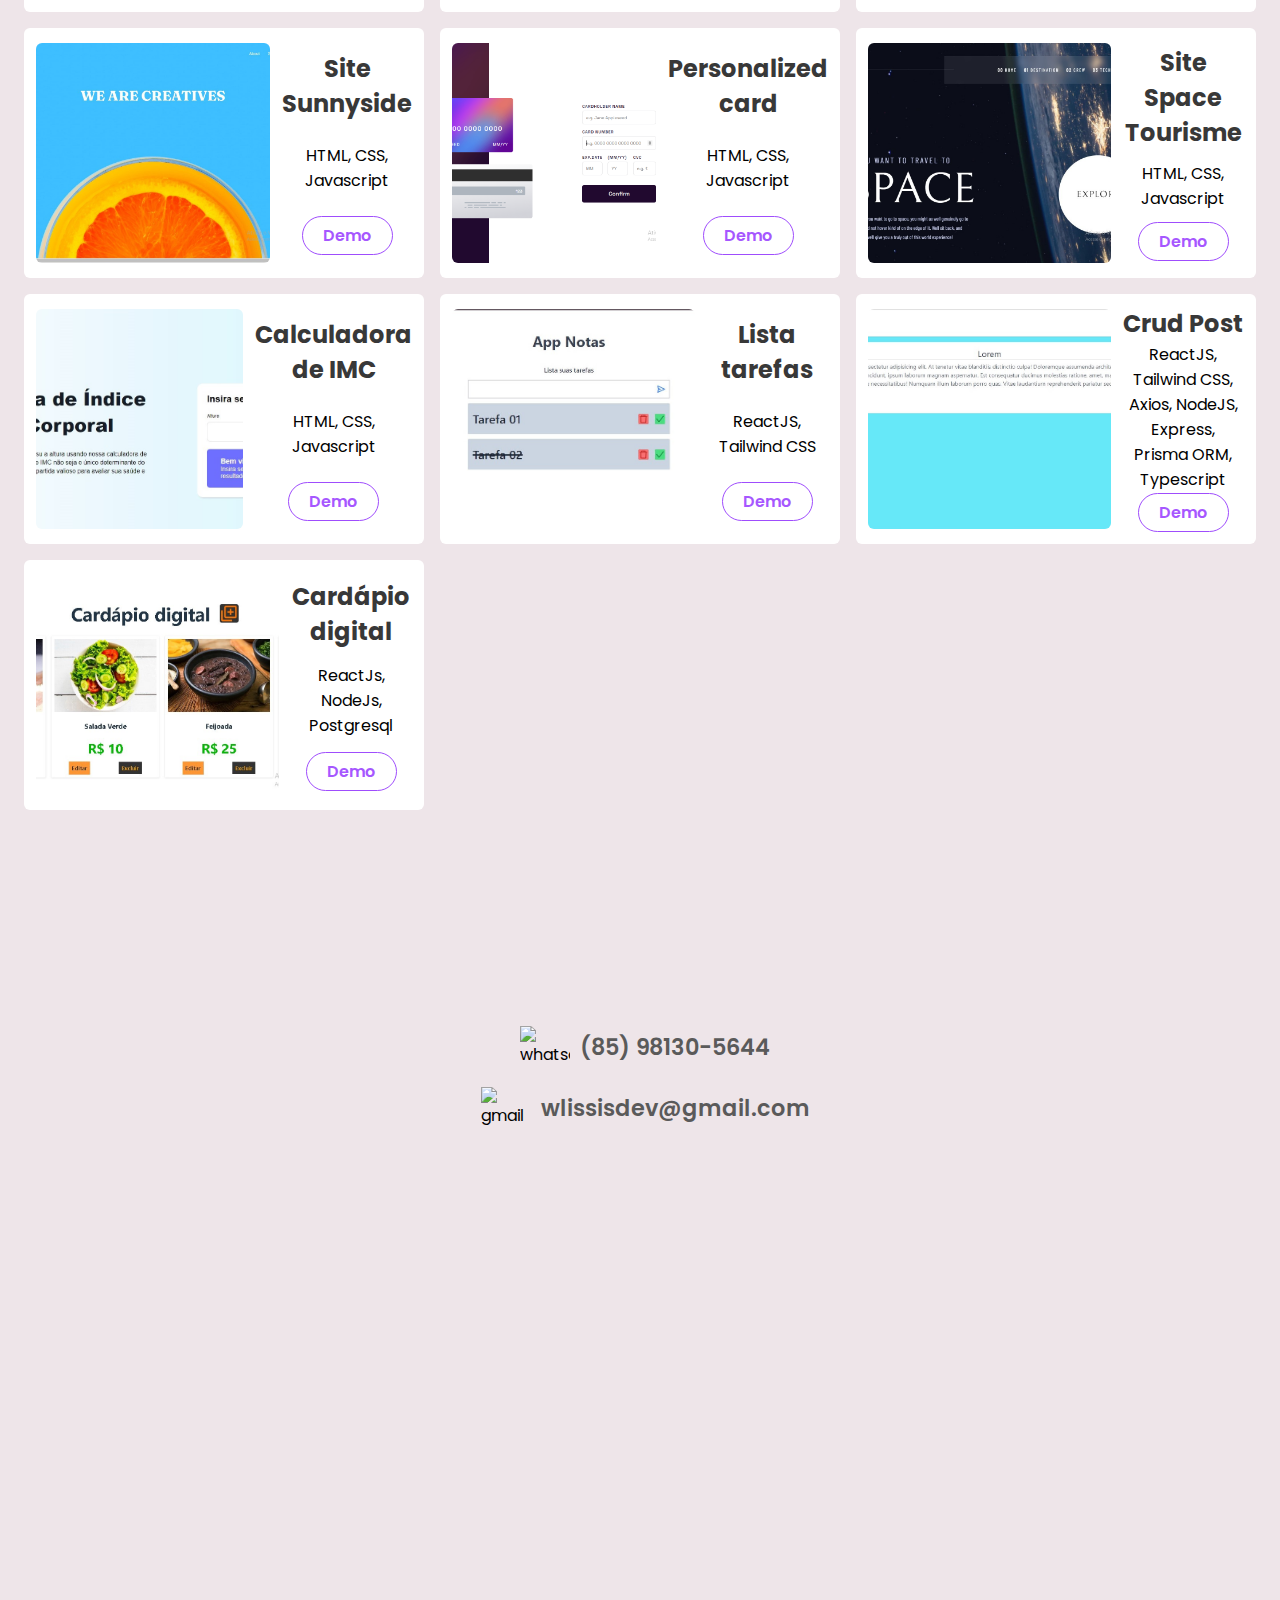
==== commit 795ea989: "Update index.html" ====
--- a/index.html
+++ b/index.html
@@ -256,6 +256,15 @@
                     </div>
                 </li>
 
+                  <li class="project">
+                    <img class="image-project" src="./images/projects/cardapio.jpg" alt="">
+                    <div class="info-project">
+                        <h3>Cardápio digital</h3>
+                        <p>ReactJs, NodeJs, Postgresql</p>
+                        <a href="https://eloquent-otter-265a87.netlify.app/" target="_blank">Demo</a>
+                    </div>
+                </li>
+
             </ul>
         </div>
 
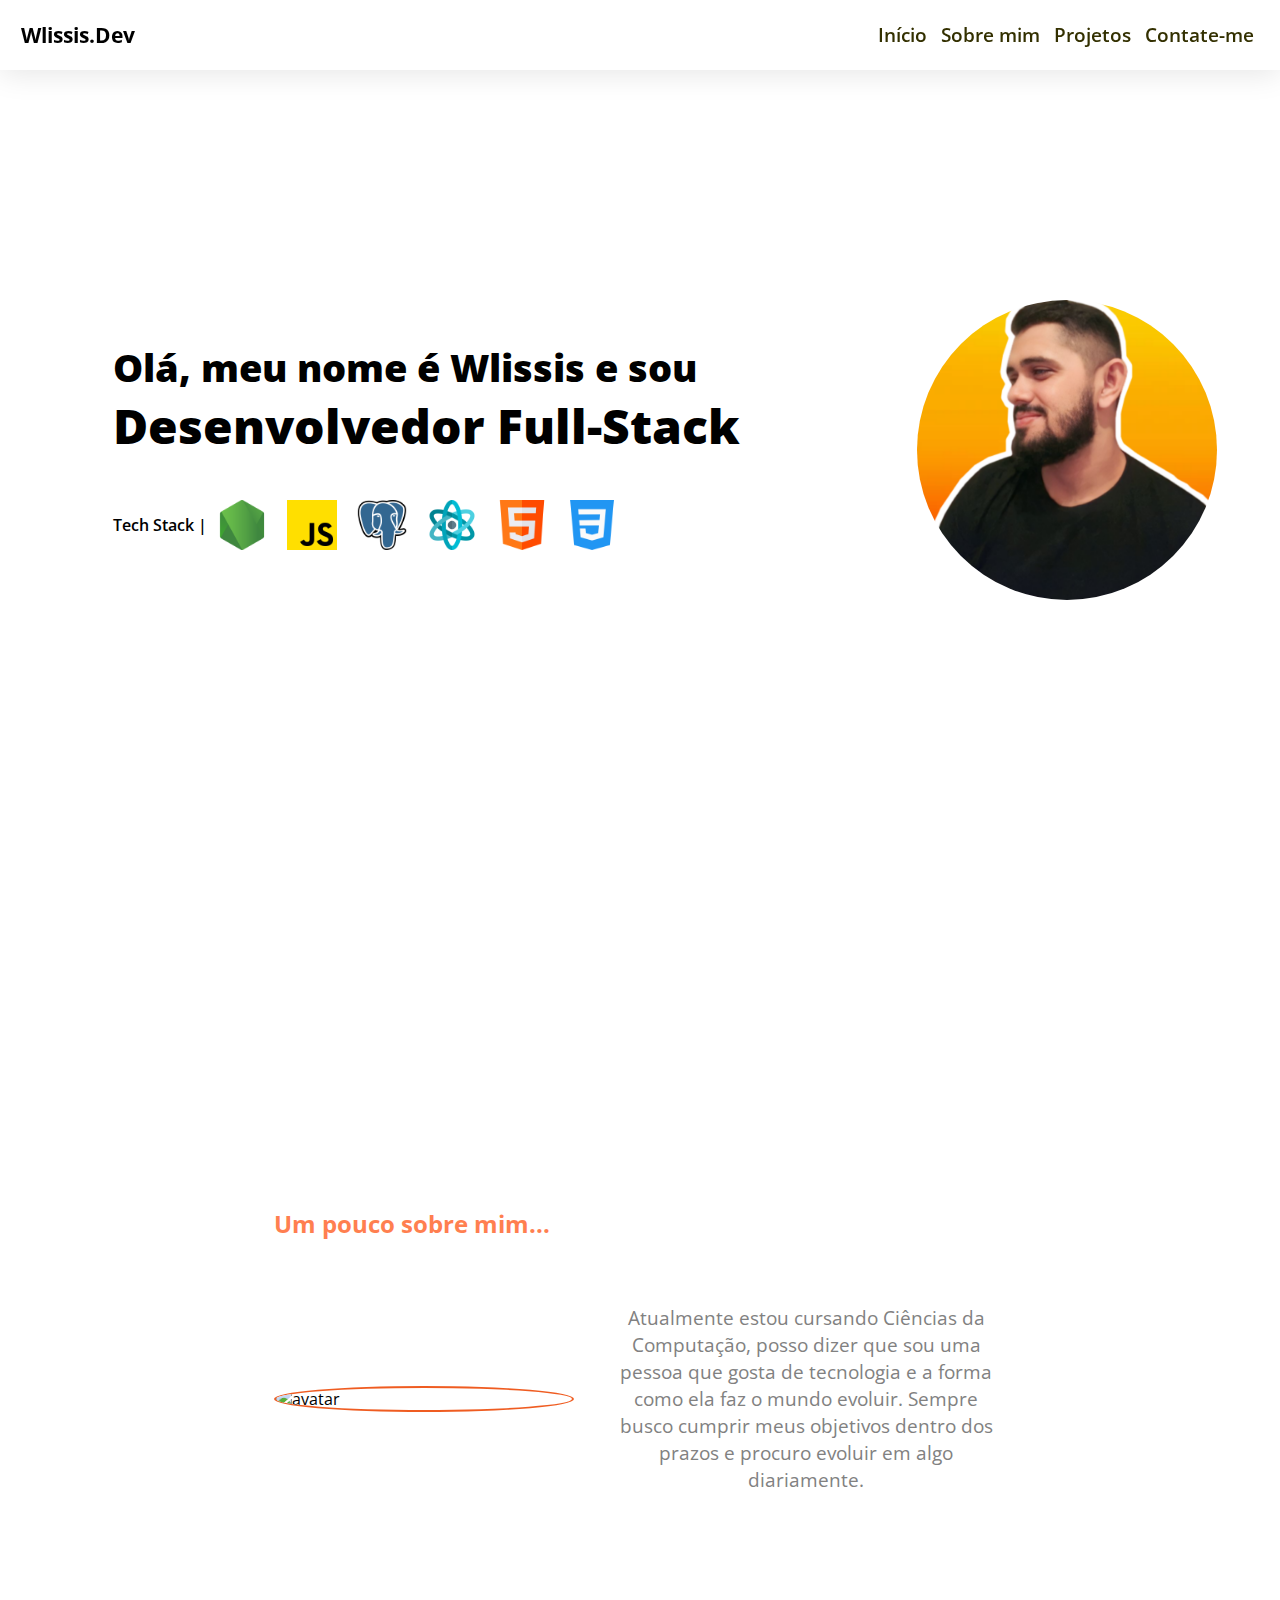
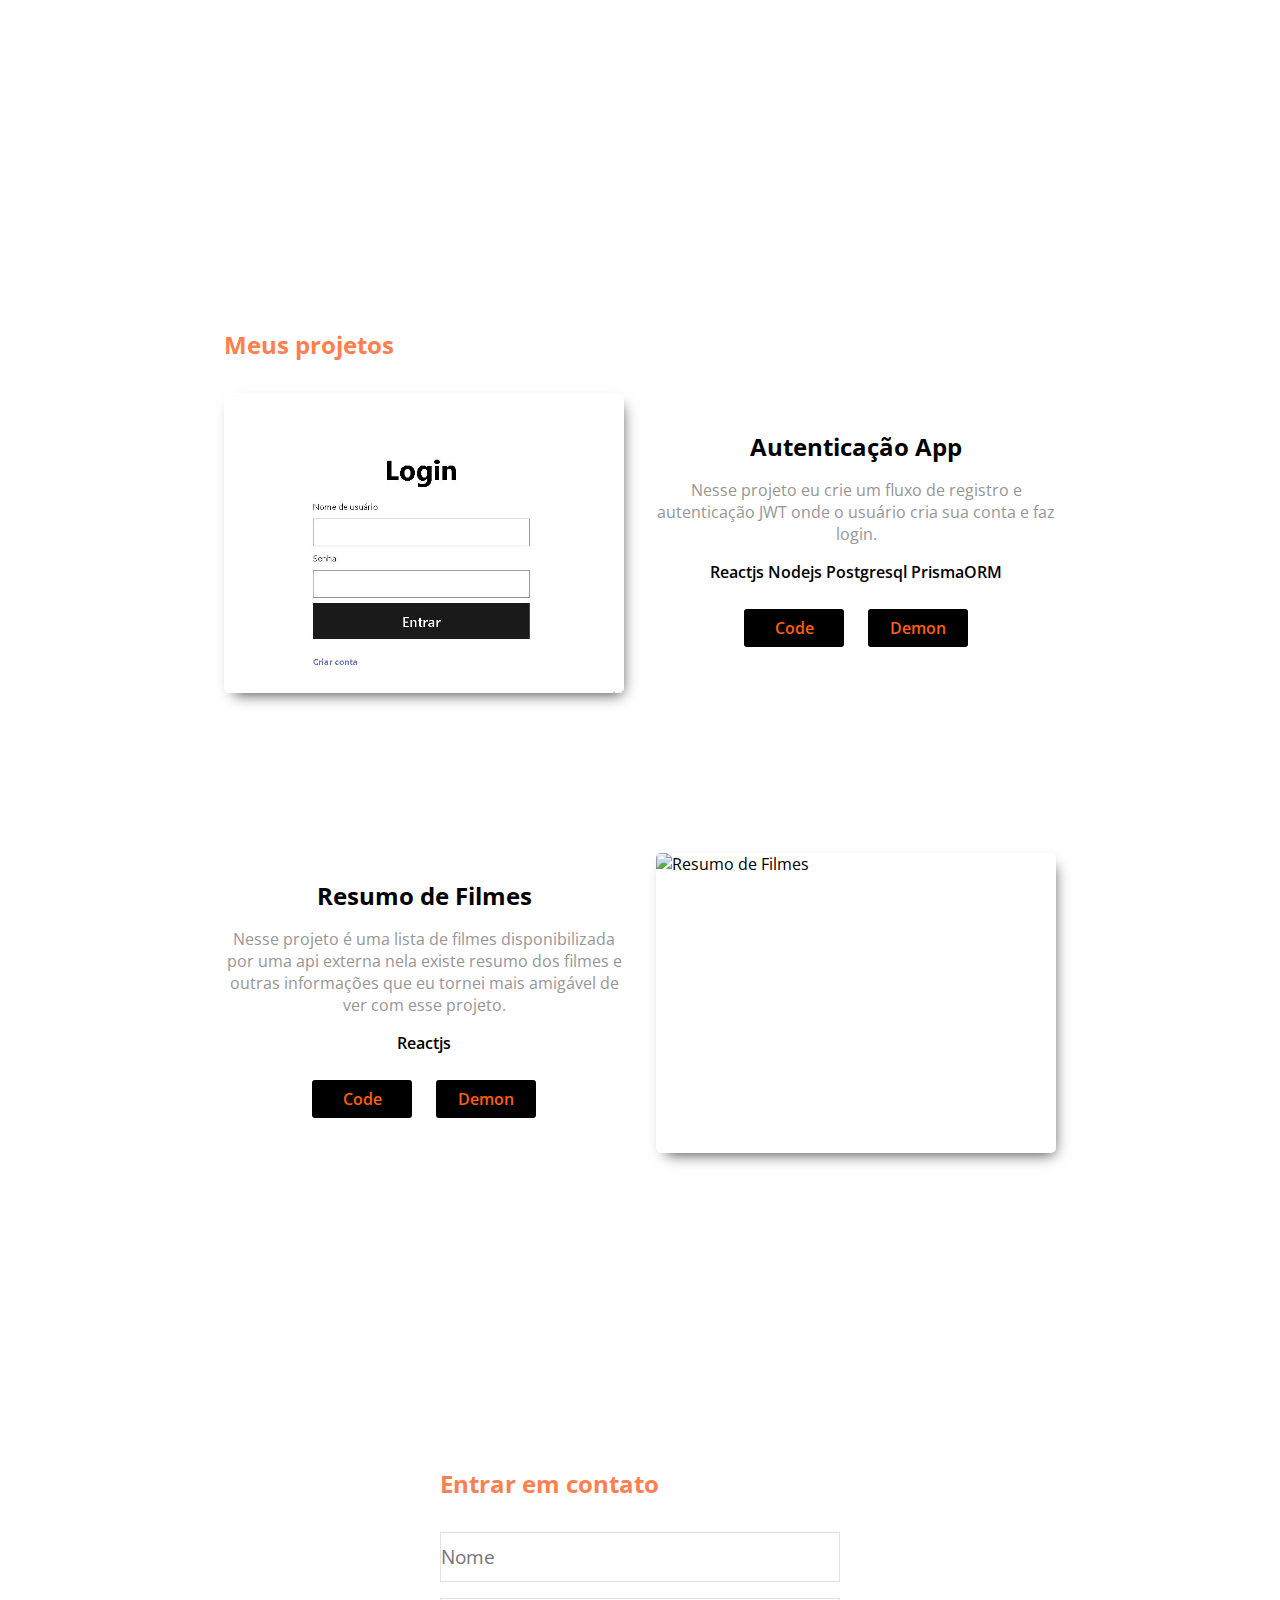
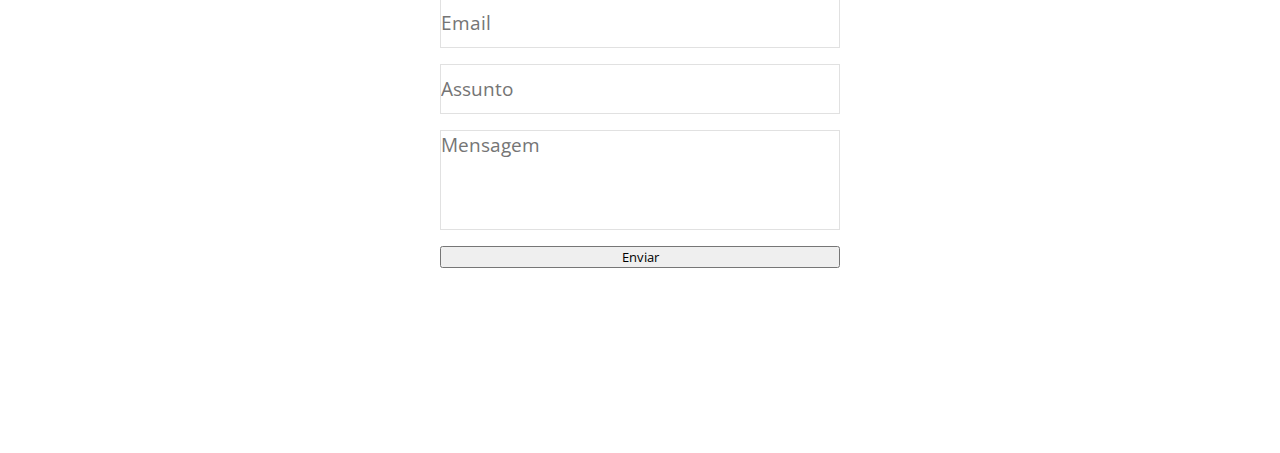
==== commit c2eb8b63: "new portfolio" ====
--- a/index.html
+++ b/index.html
@@ -3,292 +3,117 @@
 
 <head>
     <meta charset="UTF-8">
-    <meta http-equiv="X-UA-Compatible" content="IE=edge">
     <meta name="viewport" content="width=device-width, initial-scale=1.0">
     <link rel="preconnect" href="https://fonts.googleapis.com">
     <link rel="preconnect" href="https://fonts.gstatic.com" crossorigin>
-    <link
-        href="https://fonts.googleapis.com/css2?family=Edu+NSW+ACT+Foundation&family=Poppins:ital,wght@0,100;0,200;0,300;0,400;0,500;0,600;0,800;1,700&display=swap"
+    <link href="https://fonts.googleapis.com/css2?family=Open+Sans:wght@300;500;600;700;800&display=swap"
         rel="stylesheet">
     <link rel="stylesheet" href="style.css">
-    <title>Wlissis</title>
+    <title>WlissisDev</title>
+
+    <script src="main.js" defer></script>
 </head>
 
 <body>
-    <div class="container">
-
-        <div class="navbar">
-
-            <div class="nav">
-                <span>WLISSIS-DEV</span>
-                <div>
-                    <a href="#home">Início</a>
-                    <a href="#about">Sobre mim</a>
-                    <a href="#skills">Tecnologias</a>
-                    <a href="#projects">Projetos</a>
-                    <a href="#contact">Contato</a>
+    <div class="app">
+        <header class="navbar">
+            <span class="logo">Wlissis.Dev</span>
+            <button class="show">show</button>
+            <nav>
+                <a class="nav-item" href="#home">Início</a>
+                <a class="nav-item" href="#about">Sobre mim</a>
+                <a class="nav-item" href="#projects">Projetos</a>
+                <a class="nav-item" href="#contact">Contate-me</a>
+            </nav>
+        </header>
+        <main>
+            <!-- HOME -->
+            <div id="home" class="screen">
+                <section class="home-info">
+                    <h2>Olá, meu nome é Wlissis e sou <br /><span>Desenvolvedor Full-Stack</span></h2>
+                    <div class="stack">
+                        <span>Tech Stack |</span>
+                        <div>
+                            <img src="images/skills/node-js.png" alt="noejs">
+                            <img src="images/skills/js.png" alt="javascript">
+                            <img src="images/skills/postgre.png" alt="postgresql">
+                            <img src="images/skills/reactjs.png" alt="reactjs">
+                            <img src="images/skills/html.png" alt="html">
+                            <img src="images/skills/css-3.png" alt="css">
+                        </div>
+                    </div>
+                </section>
+                <img class="home-image" src="images/avatar/foto.png" alt="">
+            </div>
+            <!-- ABOUT -->
+            <div id="about" class="screen">
+                <h2>Um pouco sobre mim...</h2>
+                <div class="about-info">
+                    <img src="images/avatar/avatar.png" alt="avatar">
+                    <p>
+                        Atualmente estou cursando Ciências da Computação, posso dizer que
+                        sou uma pessoa que gosta de tecnologia e a forma como ela faz o mundo evoluir.
+                        Sempre busco cumprir meus objetivos dentro dos prazos e procuro evoluir em algo
+                        diariamente.
+                    </p>
                 </div>
             </div>
-        </div>
+            <!-- PROJECTS -->
+            <div id="projects" class="screen">
+                <h2>Meus projetos</h2>
+                <ul class="project-list">
+                    <li class="project">
+                        <img src="images/projects/login-app.jpg" alt="login app">
+                        <div class="project-info">
+                            <h3>Autenticação App</h3>
+                            <p>
+                                Nesse projeto eu crie um fluxo de registro e autenticação JWT
+                                onde o usuário cria sua conta e faz login.
+                            </p>
+                            <span>Reactjs Nodejs Postgresql PrismaORM</span>
+                            <div class="project-btns">
+                                <button>Code</button>
+                                <button>Demon</button>
+                            </div>
+                        </div>
+                    </li>
 
-        <div class="mobile">
-            <div class="nav-mobile">
-                <div class="open-nav">
-                    <div class="icon"></div>
-                    <div class="icon"></div>
-                    <div class="icon"></div>
-                </div>
-                <ul class="items-mobile">
-                    <li><a href="#home">Início</a></li>
-                    <li><a href="#about">Sobre mim</a></li>
-                    <li><a href="#skills">Tecnologias</a></li>
-                    <li><a href="#projects">Projetos</a></li>
-                    <li><a href="#contact">Contato</a></li>
+                    <li class="project reverse">
+                        <img src="images/projects/app-filmes.png" alt="Resumo de Filmes">
+                        <div class="project-info">
+                            <h3>Resumo de Filmes</h3>
+                            <p>
+                                Nesse projeto é uma lista de filmes disponibilizada por uma api externa
+                                nela existe resumo dos filmes e outras informações que eu tornei mais amigável
+                                de ver com esse projeto.
+                            </p>
+                            <span>Reactjs</span>
+                            <div class="project-btns">
+                                <button>Code</button>
+                                <button>Demon</button>
+                            </div>
+                        </div>
+                    </li>
                 </ul>
             </div>
-        </div>
+            <!-- CONTACT -->
+            <div id="contact" class="screen">
+                <h2>Entrar em contato</h2>
+                <form class="contact-form" action="https://formsubmit.co/wlissisdev@gmail.com" method="post">
+                    <input type="hidden" name="_next" 
+                    value="http://127.0.0.1:5500/sucesso.html"/>
+                    <input type="hidden" name="_autoresponse" 
+                    value="Recebemos sua mensagem, obrigado pelo contato e logo responderemos!" />
 
-        <div class="screen" id="home">
-            <div class="main-home">
-                <div class="info-home">
-                    <h3 class="title-1">Bem vindo!</h3>
-                    <h3 class="title-2">Eu sou <span class="wlissis">Wlissis</span></h3>
-                    <h4 class="sub-title">Desenvolvedor Web</h4>
-                </div>
-                <div class="images">
-                    <div class="socials">
-                        <a class="social-icon" href="https://github.com/wlissisDev" target="_blank"><img
-                                src="./images/icons/github.png" alt="github"></a>
-                        <a class="social-icon" href="https://www.linkedin.com/in/wlissis-ribeiro/" target="_blank"><img
-                                src="./images/icons/linkedin.png" alt="linkedin"></a>
-                    </div>
-                    <img class="avatar" src="./images/avatar/avatar.png" alt="avatar">
-                </div>
+                    <input class="contact-input" type="text" name="name" placeholder="Nome">
+                    <input class="contact-input" type="email" required name="email" placeholder="Email">
+                    <input class="contact-input" type="text" name="subject" placeholder="Assunto">
+                    <textarea class="contact-textarea" name="message" placeholder="Mensagem"></textarea>
+                    <button class="contact-btn" type="submit">Enviar</button>
+                </form>
             </div>
-
-        </div>
-
-        <div class="screen" id="about">
-            <h1 class="title">Sobre mim</h1>
-            <div class="main-about">
-                <img src="./images/avatar/personal.jpeg" alt="minha-foto">
-                <p>
-                    Meu nome é Wlissis. Sou <span> Desenvolvedor web fullstack </span> e atualmente estou
-                    cursando Ciências da Computação com data de conclusão
-                    prevista para o ano de 2024.
-                    Sou um admirador da tecnologia e de como ela tem ajudado as pessoas.
-                    Estou sempre em busca de novos aprendizados tanto em soft skills como em hard skills.
-                </p>
-            </div>
-        </div>
-
-        <div class="screen" id="skills">
-            <h1 class="title">Tecnologias</h1>
-            <ul>
-                <li class="skill">
-                    <div class="tecno-info">
-                        <img class="tecno-img" src="./images/skills/nextjs.svg" alt="">
-                        <span>NextJS</span>
-                    </div>
-                    <div class="percentage">
-                        <div class="percentage-bar"><span style="width: 60%;" class="bar"></span></div>
-                        <span class="percentage-text">60%</span>
-                    </div>
-                </li>
-                <li class="skill">
-                    <div class="tecno-info">
-                        <img class="tecno-img" src="./images/skills/node-js.png" alt="">
-                        <span>NodeJS</span>
-                    </div>
-                    <div class="percentage">
-                        <div class="percentage-bar"><span style="width: 65%;" class="bar"></span></div>
-                        <span class="percentage-text">65%</span>
-                    </div>
-                </li>
-                <li class="skill">
-                    <div class="tecno-info">
-                        <img class="tecno-img" src="./images/skills/reactjs.svg" alt="">
-                        <span>ReactJS</span>
-                    </div>
-                    <div class="percentage">
-                        <div class="percentage-bar"><span style="width: 80%;" class="bar"></span></div>
-                        <span class="percentage-text">80%</span>
-                    </div>
-                </li>
-                <li class="skill">
-                    <div class="tecno-info">
-                        <img class="tecno-img" src="./images/skills/tailwind.png" alt="">
-                        <span>Tailwind CSS</span>
-                    </div>
-                    <div class="percentage">
-                        <div class="percentage-bar"><span style="width: 40%;" class="bar"></span></div>
-                        <span class="percentage-text">40%</span>
-                    </div>
-                </li>
-                <li class="skill">
-                    <div class="tecno-info">
-                        <img class="tecno-img" src="./images/skills/html.png" alt="">
-                        <span>HTML</span>
-                    </div>
-                    <div class="percentage">
-                        <div class="percentage-bar"><span style="width: 85%;" class="bar"></span></div>
-                        <span class="percentage-text">85%</span>
-                    </div>
-                </li>
-                <li class="skill">
-                    <div class="tecno-info">
-                        <img class="tecno-img" src="./images/skills/css-3.png" alt="">
-                        <span>CSS</span>
-                    </div>
-                    <div class="percentage">
-                        <div class="percentage-bar"><span style="width: 90%;" class="bar"></span></div>
-                        <span class="percentage-text">90%</span>
-                    </div>
-                </li>
-                <li class="skill">
-                    <div class="tecno-info">
-                        <img class="tecno-img" src="./images/skills/postgre.png" alt="">
-                        <span>PostgreSQL</span>
-                    </div>
-                    <div class="percentage">
-                        <div class="percentage-bar"><span style="width: 60%;" class="bar"></span></div>
-                        <span class="percentage-text">60%</span>
-                    </div>
-                </li>
-                <li class="skill">
-                    <div class="tecno-info">
-                        <img class="tecno-img" src="./images/skills/js.png" alt="">
-                        <span>Javascript</span>
-                    </div>
-                    <div class="percentage">
-                        <div class="percentage-bar"><span style="width: 90%;" class="bar"></span></div>
-                        <span class="percentage-text">90%</span>
-                    </div>
-                </li>
-            </ul>
-        </div>
-        
-
-        <div class="screen" id="projects">
-            <h1 class="title">Projetos</h1>
-             <ul class="list-projects">
-                <li class="project">
-                    <img class="image-project" src="./images/projects/calculadora.jpg" alt="">
-                    <div class="info-project">
-                        <h3>Calculadora</h3>
-                        <p>HTML, CSS, Javascript</p>
-                        <a href="https://649d9b9d4e55581b17fdd846--resilient-crisp-dd0565.netlify.app/"
-                            target="_blank">Demo</a>
-                    </div>
-                </li>
-
-                 <li class="project">
-                    <img class="image-project" src="./images/projects/app-filmes.png" alt="app-filmes">
-                    <div class="info-project">
-                        <h3>App Filmes</h3>
-                        <p>Nextjs 13, Tailwind CSS</p>
-                        <a href="https://warm-donut-e0bb6e.netlify.app/" target="_blank">Demo</a>
-                    </div>
-                </li>
-
-
-                <li class="project">
-                    <img class="image-project" src="./images/projects/spotify.jpg" alt="">
-                    <div class="info-project">
-                        <h3>Clone Spotify</h3>
-                        <p>ReactJS</p>
-                        <a href="https://wondrous-sable-88a39f.netlify.app/" target="_blank">Demo</a>
-                    </div>
-                </li>
-
-                
-                <li class="project">
-                    <img class="image-project" src="./images/projects/sunnyside.jpg" alt="">
-                    <div class="info-project">
-                        <h3>Site Sunnyside</h3>
-                        <p>HTML, CSS, Javascript</p>
-                        <a href="https://resonant-narwhal-3f5aa2.netlify.app/" target="_blank">Demo</a>
-                    </div>
-                </li>
-
-                <li class="project">
-                    <img class="image-project" src="./images/projects/formulario.png" alt="">
-                    <div class="info-project">
-                        <h3>Personalized card</h3>
-                        <p>HTML, CSS, Javascript</p>
-                        <a href="https://melodic-madeleine-24b05d.netlify.app/" target="_blank">Demo</a>
-                    </div>
-                </li>
-
-                <li class="project">
-                    <img class="image-project" src="./images/projects/spacesite.jpg" alt="">
-                    <div class="info-project">
-                        <h3>Site Space Tourisme</h3>
-                        <p>HTML, CSS, Javascript</p>
-                        <a href="https://taupe-beignet-360413.netlify.app/" target="_blank">Demo</a>
-                    </div>
-                </li>
-
-                 <li class="project">
-                    <img class="image-project" src="./images/projects/imc.jpg" alt="app-filmes">
-                    <div class="info-project">
-                        <h3>Calculadora de IMC</h3>
-                        <p>HTML, CSS, Javascript</p>
-                        <a href="https://magnificent-quokka-3b4200.netlify.app/" target="_blank">Demo</a>
-                    </div>
-                </li>
-
-                 <li class="project">
-                    <img class="image-project" src="./images/projects/to-do.jpg" alt="app-filmes">
-                    <div class="info-project">
-                        <h3>Lista tarefas</h3>
-                        <p>ReactJS, Tailwind CSS</p>
-                        <a href="https://cheerful-chebakia-0b490b.netlify.app/" target="_blank">Demo</a>
-                    </div>
-                </li>
-
-                  <li class="project">
-                    <img class="image-project" src="./images/projects/post-crud.jpg" alt="crud">
-                    <div class="info-project">
-                        <h3>Crud Post</h3>
-                        <p>ReactJS, Tailwind CSS, Axios, NodeJS, Express, Prisma ORM, Typescript</p>
-                        <a href="https://crud-frontend-7jup.onrender.com/" target="_blank">Demo</a>
-                    </div>
-                </li>
-
-                  <li class="project">
-                    <img class="image-project" src="./images/projects/cardapio.jpg" alt="">
-                    <div class="info-project">
-                        <h3>Cardápio digital</h3>
-                        <p>ReactJs, NodeJs, Postgresql</p>
-                        <a href="https://eloquent-otter-265a87.netlify.app/" target="_blank">Demo</a>
-                    </div>
-                </li>
-
-            </ul>
-        </div>
-
-    <div id="contact">
-        <div class="contacts">
-            <div class="contact">
-                <img src="./images/icons/whatsapp.png" alt="whatsapp">
-                <span>(85) 98130-5644</span>
-            </div>
-            
-            <div class="contact">
-                <img src="./images/icons/gmail.png" alt="gmail">
-                <span>wlissisdev@gmail.com</span>
-            </div>
-        </div>
-        <iframe
-        class="map"
-            src="https://www.google.com/maps/embed?pb=!1m18!1m12!1m3!1d4873.191096482737!2d-38.632694340135004!3d-3.768544256860121!2m3!1f0!2f0!3f0!3m2!1i1024!2i768!4f13.1!3m3!1m2!1s0x7c74c985eb9953d%3A0x48bb43d1b6aafba9!2sR.%20Onze%20-%20Araturi%20(Jurema)%2C%20Caucaia%20-%20CE%2C%2061655-800!5e0!3m2!1spt-BR!2sbr!4v1689106130154!5m2!1spt-BR!2sbr"
-            width="400" height="350" style="border:0;" allowfullscreen="" loading="lazy"
-            referrerpolicy="no-referrer-when-downgrade"></iframe>
+        </main>
     </div>
-
-
-    <script src="script.js"></script>
 </body>
 
-</html>
+</html>--- a/style.css
+++ b/style.css
@@ -1,722 +1,344 @@
-/* :root{
-    --color-text-nav:#
-} */
-
 * {
-  margin: 0;
-  padding: 0;
-  box-sizing: border-box;
-  scroll-behavior: smooth;
-  font-family: "Poppins", sans-serif;
-  -webkit-font-smoothing: antialiased;
-}
-
-body {
-  background: #eee5e9;
-}
-
-.nav-mobile {
-  display: none;
+    margin: 0;
+    padding: 0;
+    box-sizing: border-box;
+    font-family: 'Open Sans', sans-serif;
+}
+
+:root {
+    --color-text: #333000;
+}
+
+@keyframes animationtext {
+    0% {
+        color: coral;
+    }
+
+    50% {
+        color: rgba(246, 217, 0, 0.977);
+    }
+
+    100% {
+        color: rgb(249, 118, 71);
+    }
+}
+
+.navbar {
+    position: fixed;
+    width: 100vw;
+    z-index: 2;
+
+    display: flex;
+    justify-content: space-between;
+    padding: 20px;
+
+    /* From https://css.glass */
+    background: rgba(255, 255, 255, 0.16);
+    box-shadow: 0 4px 30px rgba(0, 0, 0, 0.1);
+    backdrop-filter: blur(5px);
+    -webkit-backdrop-filter: blur(5px);
+    border: 1px solid rgba(255, 255, 255, 0.13);
+}
+
+.show {
+    display: none;
+}
+
+.navbar .logo {
+    font-weight: 700;
+    font-size: 1.3rem;
+}
+
+.navbar .nav-item {
+    text-decoration: none;
+    font-size: 1.2rem;
+    font-weight: 600;
+    margin: 5px;
+    color: var(--color-text);
 }
 
 .screen {
-  width: 100vw;
-  min-height: 100vh;
-}
-
-/* ======= NAVBAR ========= */
-.navbar {
-  width: 100%;
-  padding: 1rem;
-  position: fixed;
-  z-index: 3;
-
-  background: rgba(255, 255, 255, 0.1);
-  border-bottom: 1px solid rgba(255, 255, 255, 0.5);
-  border-right: 2px solid rgba(255, 255, 255, 0.5);
-  backdrop-filter: blur(5px);
-}
-.nav {
-  width: 100%;
-  display: flex;
-  justify-content: space-between;
-  align-items: center;
-}
-
-.nav div {
-  display: flex;
-  align-items: center;
-  gap: 1rem;
-}
-
-.nav a {
-  text-decoration: none;
-  font-size: 0.8rem;
-  text-transform: uppercase;
-  letter-spacing: 2px;
-  font-weight: 500;
-  cursor: pointer;
-  color: #000;
-}
-
-.nav a:hover {
-  color: #781be1;
-}
-
-.nav span {
-  text-decoration: none;
-  font-size: 0.8rem;
-  font-weight: 600;
-  pointer-events: none;
-  letter-spacing: 2px;
-  color: #000;
-}
-
-/* classes comuns */
-.title {
-  color: rgb(130, 62, 255);
-}
-
-/* =====screen HOME=========== */
-
+    min-height: 100vh;
+    height: auto;
+    display: grid;
+    place-content: center;
+}
+
+.navbar .visible {
+    right: 0;
+}
+
+
+/* --------------------------------------home---------------------------------------- */
 #home {
-  display: flex;
-  align-items: center;
-  justify-content: center;
-}
-.main-home {
-  display: flex;
-  align-items: center;
-  justify-content: space-between;
-  gap: 4rem;
-}
-.info-home {
-}
-
-.title-1 {
-  font-size: 3rem;
-}
-.title-2 {
-  font-size: 4rem;
-}
-.wlissis {
-  background: linear-gradient(
-    45deg,
-    rgb(109, 1, 186) 10%,
-    rgb(245, 27, 118) 10%,
-    rgb(130, 62, 255)
-  );
-  background-clip: text;
-  -webkit-background-clip: text;
-  color: transparent;
-}
-.sub-title {
-  font-size: 2rem;
-  font-weight: 400;
-}
-.images {
-  display: flex;
-  align-items: center;
-  gap: 1rem;
-}
-.socials {
-  display: flex;
-  flex-direction: column;
-  gap: 2rem;
-}
-.social-icon img {
-  width: 30px;
-  height: 30px;
-  object-fit: cover;
-}
-.avatar {
-  width: 200px;
-  height: 200px;
-  object-fit: contain;
-  border-radius: 50%;
-  background: linear-gradient(
-    45deg,
-    rgb(109, 1, 186) 10%,
-    rgb(245, 27, 118) 10%,
-    rgb(130, 62, 255)
-  );
-}
-
-/* =====screen ABOUT=========== */
-#about {
-  width: 100vw;
-  height: 100vh;
-  display: flex;
-  flex-direction: column;
-  align-items: center;
-  justify-content: center;
-}
-.main-about {
-  display: flex;
-  align-items: center;
-  justify-content: center;
-  gap: 2rem;
-}
-
-.main-about img {
-  border-radius: 5px;
-  padding: 2px;
-  width: 350px;
-  height: 350px;
-  object-fit: cover;
-  background: linear-gradient(
-    45deg,
-    rgb(34, 156, 255),
-    rgb(5, 234, 255),
-    rgb(108, 32, 248)
-  );
-}
-
-.main-about p {
-  width: 50%;
-  text-align: justify;
-  font-weight: 300;
-  padding: 2rem;
-}
-
-.main-about p span {
-  font-weight: 600;
-  background: linear-gradient(
-    45deg,
-    rgb(255, 34, 34) 10%,
-    rgb(245, 27, 118) 10%,
-    rgb(108, 32, 248)
-  );
-  background-clip: text;
-  -webkit-background-clip: text;
-  color: transparent;
-}
-
-/* ===============screen SKILL=============== */
-#skills {
-  display: flex;
-  flex-direction: column;
-  align-items: center;
-  justify-content: center;
-  gap: 2rem;
-}
-#skills ul {
-  list-style: none;
-  display: flex;
-  align-items: center;
-  justify-content: center;
-  flex-wrap: wrap;
-  gap: 1rem;
-  cursor: pointer;
-}
-.skill {
-  width: 300px;
-  display: flex;
-  flex-direction: column;
-  background: #fff;
-  padding: 1rem;
-  box-shadow: rgba(0, 0, 0, 0.15) 0px 3px 3px 0px;
-  border-radius: 0.4rem;
-  transition: all 0.2s ease-in-out;
-}
-
-.skill:hover {
-  transform: scale(1.06);
-  box-shadow: rgba(0, 0, 0, 0.2) 0px 60px 40px -7px;
-}
-
-.tecno-info {
-  display: flex;
-  align-items: center;
-  gap: 1rem;
-}
-.tecno-img {
-  width: 50px;
-  height: 50px;
-  object-fit: cover;
-}
-.percentage {
-  display: flex;
-  align-items: center;
-  gap: 10px;
-}
-.percentage-bar {
-  width: 100%;
-  height: 5px;
-  background: #c4c4c4;
-  position: relative;
-  border-radius: 1rem;
-}
-.bar {
-  height: 100%;
-  z-index: 1;
-  position: absolute;
-  border-radius: 1rem;
-  background: rgb(40, 215, 255);
-}
-.percentage-text {
-  font-size: 12px;
-  font-weight: 600;
-}
-
-/* ===============screen PROJETO=============== */
-#projects {
-  display: grid;
-  grid-template-rows: 1fr 4fr;
-  justify-content: center;
-}
-
-#projects .title{
-  justify-self: center;
-  align-self: flex-end;
-}
-.list-projects{
-  display: grid;
-  grid-template-columns: 1fr 1fr 1fr;
-  gap: 1em;
-}
-
-.project{
-  min-width: 250px;
-  height: 250px;
-  width: 400px;
-  padding: 12px;
-  background: #fff;
-  border-radius: 6px;
-
-  display: flex;
-  gap: 12px;
-  align-items: center;
-
-}
-
-.image-project {
-  border-radius: 6px;
-  flex: 2;
-  width: 100px;
-  height: 220px;
-  object-fit: cover;
-}
-.info-project{
-  flex: 1;
-  height: 100%;
-
-  display: flex;
-  flex-direction: column;
-  justify-content: space-around;
-  align-items: center;
-}
-.info-project h3{
-  text-align: center;
-  font-size: 1.5em;
-  color:#383838;
-}
-.info-project p{
-  text-align: center;
-}
-.info-project a{
-  outline: none;
-  text-decoration: none;
-  padding: 6px 20px;
-  border-radius: 4em;
-  color: #a657ff;
-  border: 1px solid #9f4dfd;
-  font-weight: 600;
-  transition: all .2s ease;
-}
-
-.info-project a:hover{
-  background-color: #9f4dfd;
-  color: #fff;
-}
-@media (max-width:768px) {
-  .project{
+    grid-template-columns: 2fr 1fr;
+    align-items: center;
+    justify-items: center;
+}
+
+.home-info {}
+
+.home-info h2 {
+    font-size: 2.4rem;
+    font-weight: 800;
+}
+
+.home-info h2 span {
+    /* color: coral; */
+    animation-name: animationtext;
+    animation-duration: 3s;
+    animation-delay: 0s;
+    animation-iteration-count: infinite;
+    font-size: 3rem;
+    font-weight: 800;
+}
+
+.stack {
+    margin-top: 2rem;
+    display: flex;
+    align-items: center;
+}
+
+.stack span {
+    font-weight: 600;
+}
+
+.stack div {
+    display: flex;
+}
+
+.stack div img {
+    width: 50px;
+    margin: 10px;
+}
+
+.home-image {
     width: 300px;
+    border-radius: 50%;
+}
+
+/* --------------------------------------about---------------------------------------- */
+#about {}
+
+.about-info {
+    display: flex;
+    align-items: center;
+    justify-content: center;
+    margin-top: 4rem;
+    gap: 2rem;
+}
+
+#about h2 {
+    color: coral;
+}
+
+.about-info img {
+    border-radius: 50%;
+    width: 300px;
+    border: 2px solid rgb(239, 92, 33);
+}
+
+.about-info p {
+    width: 400px;
+    text-align: center;
+    color: rgb(129, 129, 129);
+    font-size: 1.2rem;
+}
+
+/* --------------------------------------projects---------------------------------------- */
+#projects h2 {
+    margin-top: 8rem;
+    color: coral;
+}
+
+.project-list {
+    display: flex;
+    align-items: center;
+    justify-content: center;
+    gap: 10rem;
     flex-direction: column;
-  }
-    .list-projects{
-      grid-template-columns: 1fr 1fr;
-    }
-}
-
-
-@media (max-width:425px){
-   #projects .title{
-    text-align: center;
-  }
-  .project{
-    width: 350px;
-  }
-  .list-projects{
-    grid-template-columns: 1fr;
-  }
-}
-
-
-/* ==================sreen CONTATO=================== */
-#contact{
-  display: flex;
-  flex-direction: column;
-  align-items: center;
-  justify-content: center;
-  gap: 1rem;
-}
-.content-form{
-  width: 30%;
-  padding: 1rem;
-  background-color: #fff;
-  border-radius: 1rem;
-}
-
-
-.form{
-  display: flex;
-  flex-direction: column;
-  justify-content: center;
-  gap: 1rem;
-}
-.content-input{
-  display: flex;
-  flex-direction: column;
-}
-.content-input label{
-  font-weight: 500;
-  font-size: .8rem;
-  color: #872af2;
-}
-.content-input input{
-  padding: 4px 8px;
-  outline: none;
-  border: none;
-  background: transparent;
-  border-bottom: 1px solid #872af2;
-}
-
-.content-input textarea{
-  padding: 4px 8px;
-  outline: none;
-  border: none;
-  background: transparent;
-  border: 1px solid #872af2;
-}
-
-.formBnt{
-  padding: .4rem;
-  border: none;
-  border-radius: 1rem;
-  cursor: pointer;
-  background: linear-gradient(
-    45deg,
-    rgb(27, 209, 245) ,
-    rgb(109, 1, 186) ,
-    rgb(130, 62, 255)
-  );
-
-  color: #fff;
-  letter-spacing: 2px;
-  font-weight: 600;
-}
-
-/*=============== TABLET responsive ============= */
-@media (max-width: 800px) {
-  .main-home {
-    justify-content: space-around;
-  }
-
-  .title-1 {
-    font-size: 2rem;
-  }
-  .title-2 {
-    font-size: 2.5rem;
-  }
-  .wlissis {
-    background: linear-gradient(
-      45deg,
-      rgb(109, 1, 186) 10%,
-      rgb(245, 27, 118) 10%,
-      rgb(130, 62, 255)
-    );
-    background-clip: text;
-    -webkit-background-clip: text;
-    color: transparent;
-  }
-  .sub-title {
-    font-size: 2rem;
-    font-weight: 400;
-  }
-
-  /* ===== ABOUT tablet=========== */
-  #about {
-    height: 100vh;
-    width: 100vw;
-  }
-  .main-about {
-    gap: 0;
-  }
-
-  .main-about img {
+    margin-top: 2rem;
+
+}
+
+.project {
+    display: flex;
+    align-items: center;
+    justify-content: center;
+    gap: 2rem;
+}
+
+.project img {
+    width: 400px;
     height: 300px;
     object-fit: cover;
-  }
-
-  .main-about p {
-    width: 50%;
-    text-align: justify;
-  }
-  /* ===== PROJETOS tablet=========== */
-  #projects {
-    margin-top: 4rem;
-  }
-
-  /* ===== CONTATO tablet=========== */ 
-  .content-form{
-    width: 50%;
-  }
-}
-
-/*=============== MOBILE responsive ============= */
-@media (max-width: 430px) {
-  .navbar {
-    border: none;
-    backdrop-filter: blur(0);
-  }
-
-  .nav {
-    display: none;
-  }
-
-  .mobile {
-    width: 100%;
-    position: fixed;
-    z-index: 10;
-  }
-
-  .nav-mobile {
-    display: flex;
-    flex-direction: column;
-  }
-  .nav-mobile .items-mobile {
-    display: flex;
-    flex-direction: column;
-    align-items: center;
-    gap: 2rem;
-    list-style: none;
-    width: 80%;
-    height: 100vh;
-    background: rgba(255, 255, 255, 0.1);
-    border-top: 1px solid rgba(255, 255, 255, 0.5);
-    border-right: 2px solid rgba(255, 255, 255, 0.5);
-    backdrop-filter: blur(10px);
-    padding: 1rem;
-    transform: translateX(-100%);
-    transition: all 0.8s ease;
-  }
-
-  .nav-mobile .items-mobile a {
-    text-decoration: none;
-    font-weight: 700;
-    color: #000;
-    font-size: 1.5rem;
-  }
-
-  .nav-mobile .open-nav {
-    display: flex;
-    flex-direction: column;
-    gap: 4px;
-    right: 20px;
-    top: 20px;
-    cursor: pointer;
-    position: absolute;
-  }
-
-  /* icone */
-  .nav-mobile .open-nav .icon {
-    width: 30px;
-    height: 4px;
-    background: #000;
-    transition: all 0.8s;
-  }
-
-  /* animação do icone */
-  .one {
-    transform: translate(0, 7px) rotate(-45deg);
-  }
-  .two {
-    display: none;
-  }
-  .three {
-    transform: rotate(45deg);
-  }
-
-  /*================= HOME mobile ==================== */
-  #home {
+    border-radius: 5px;
+    -webkit-box-shadow: 4px 7px 14px -6px rgba(0, 0, 0, 0.75);
+    -moz-box-shadow: 4px 7px 14px -6px rgba(0, 0, 0, 0.75);
+    box-shadow: 4px 7px 14px -6px rgba(0, 0, 0, 0.75);
+}
+
+.project-info {
     display: flex;
     align-items: center;
     justify-content: center;
-  }
-  .main-home {
     flex-direction: column;
     gap: 1rem;
-  }
-  .info-home {
-  }
-
-  .title-1 {
-    font-size: 2rem;
-  }
-  .title-2 {
-    font-size: 2.4rem;
-  }
-  .wlissis {
-    background: linear-gradient(
-      45deg,
-      rgb(109, 1, 186) 10%,
-      rgb(245, 27, 118) 10%,
-      rgb(130, 62, 255)
-    );
-    background-clip: text;
-    -webkit-background-clip: text;
-    color: transparent;
-  }
-  .sub-title {
-    font-size: 1.4rem;
-    font-weight: 400;
-  }
-  .images {
-    display: flex;
-    align-items: center;
+}
+
+.project-info h3 {
+    font-size: 1.5rem;
+}
+
+.project-info p {
+    text-align: center;
+    width: 400px;
+    color: #969696;
+}
+
+.project-info span {
+    font-weight: 600;
+}
+
+.project-btns {}
+
+.project-btns button {
+    margin: 10px;
+    border: 0;
+    outline: none;
+    cursor: pointer;
+    width: 100px;
+    padding: 8px;
+    font-size: 1rem;
+    font-weight: 600;
+    background-color: #000000;
+    color: rgb(255, 94, 14);
+    border-radius: 3px;
+}
+.reverse{
+    flex-direction: row-reverse;
+}
+
+/* --------------------------------------contact---------------------------------------- */
+#contact h2{
+    margin-top: 8rem;
+    color: coral;
+}
+.contact-form{
+    margin-top: 2rem;
+    width: 400px;
+    display: flex;
+    flex-direction: column;
     gap: 1rem;
-  }
-  .socials {
-    display: flex;
-    flex-direction: column;
-    gap: 2rem;
-  }
-  .social-icon img {
-    width: 30px;
-    height: 30px;
-    object-fit: cover;
-  }
-  .avatar {
-    width: 200px;
-    height: 200px;
-    object-fit: cover;
-    border-radius: 50%;
-    background: linear-gradient(
-      45deg,
-      rgb(109, 1, 186) 10%,
-      rgb(245, 27, 118) 10%,
-      rgb(130, 62, 255)
-    );
-  }
-
-  /* ===== ABOUT mobile=========== */
-  #about {
-    height: auto;
-    margin: 2rem 0;
-    gap: 1rem;
-  }
-  .main-about {
-    flex-direction: column;
-    gap: 0;
-  }
-
-  .main-about img {
-    width: 200px;
-    height: 300px;
-    object-fit: cover;
-  }
-
-  .main-about p {
+}
+.contact-input, .contact-textarea{
     width: 100%;
-    text-align: justify;
-    padding: 1rem 2rem;
-  }
-
-  /* ============= SKILL mobile============= */
-  #skills {
-    height: auto;
-    margin: 1rem 0;
-  }
-
-  #skills ul {
-    gap: 2rem;
-  }
-
-  .skill {
-    width: 80%;
-  }
-  .percentage-text {
-    font-size: 1rem;
-  }
-
-  /* =========PROJTOS mobile */
-  #projects{
-    margin-top: 4rem;
-  }
-  .list-projeto{
-    gap: 2rem;
-  }
-
-  .info-projeto{
-    padding: 1rem;
-  }
-
-  .name-projeto{
-    font-size: 1.5rem;
-  }
-  .btn-projeto{
-    font-size: 1.4rem;
-    padding: 8px 14px;
-    border-radius: 4px;
-  }
-
-   /* ===== CONTATO mobile=========== */ 
-   #contact{
-    margin-top: 4rem;
-  }
-   .content-form{
-    width: 90%;
-    height: 80%;
-  }
-  .content-input label{
+    height: 50px; 
+    border: none;  
+    outline: none;
     font-size: 1.2rem;
-  }
-
-  .content-input input{
-    font-size: 1rem;
-  }
-
-  .formBnt{
-    font-size: 1rem;
-  }
-}
-
-/* ========================================== */
-#contact{
-    width: 100vw;
-    height: 100vh;
-    display: grid;
-    place-content: center;
-    overflow: hidden;
-}
-.contact{
-    display: flex;
-    align-items: center;
-    justify-content: center;
-}
-.contact img{
-    margin: 10px;
-    width: 50px;
-}
-.contact span{
-    color: rgb(90, 90, 90);
-    font-weight: 600;
-    font-size: 1.4em;
-}
-
-@media (max-width:425px){
-    .map{
-        width: 350px;
-    }
-}
+    border: 1px solid rgba(190, 190, 190, 0.464);
+}
+.contact-textarea{
+   height: 100px;
+   resize: none;
+}
+.contact-btn{}
+
+/* --------------------------------------mobile---------------------------------------- */
+@media (max-width: 767px) {
+
+    .navbar nav {
+        z-index: -1;
+        display: flex;
+        flex-direction: column;
+        align-items: center;
+
+        position: absolute;
+        width: 100%;
+        min-height: 300px;
+        padding: 30px;
+
+        top: 68px;
+        right: -100%;
+
+        background: rgb(255, 181, 69);
+
+        transition: all 1s ease;
+    }
+
+    .navbar .nav-item {
+        color: rgb(10, 12, 13);
+        margin: 10px;
+        font-size: 1.5rem;
+        font-weight: bold;
+    }
+
+    .show {
+        display: block;
+    }
+
+
+    #home {
+        grid-template-columns: 1fr;
+
+    }
+
+    .stack {
+        flex-direction: column;
+        margin: 20px;
+    }
+
+    .stack div img {
+        width: 30px;
+    }
+
+    .home-info {
+        margin-top: 7rem;
+    }
+
+    .home-info h2 {
+        text-align: center;
+        font-size: 1.5rem;
+    }
+
+    .home-info h2 span {
+        font-size: 2rem;
+    }
+
+    .home-image {
+        width: 180px;
+    }
+
+    .about-info {
+        flex-direction: column;
+        gap: 2rem;
+    }
+
+    #about h2 {
+        margin-top: 8rem;
+        text-align: center;
+    }
+
+    .about-info img {
+        width: 150px;
+    }
+
+    #projects h2    {
+        margin-top: 8rem;
+    }
+
+    .project {
+        padding:  1rem;
+        flex-direction: column;
+        -webkit-box-shadow: 4px 7px 14px -6px rgba(0, 0, 0, 0.75);
+        -moz-box-shadow: 4px 7px 14px -6px rgba(0, 0, 0, 0.75);
+        box-shadow: 4px 7px 14px -6px rgba(0, 0, 0, 0.75);
+    }
+
+    .project img {
+        -webkit-box-shadow: 4px 7px 14px -200px rgba(0, 0, 0, 0.75);
+        -moz-box-shadow: 4px 7px 14px -200px rgba(0, 0, 0, 0.75);
+        box-shadow: 4px 7px 14px -200px rgba(0, 0, 0, 0.75);
+    }
+}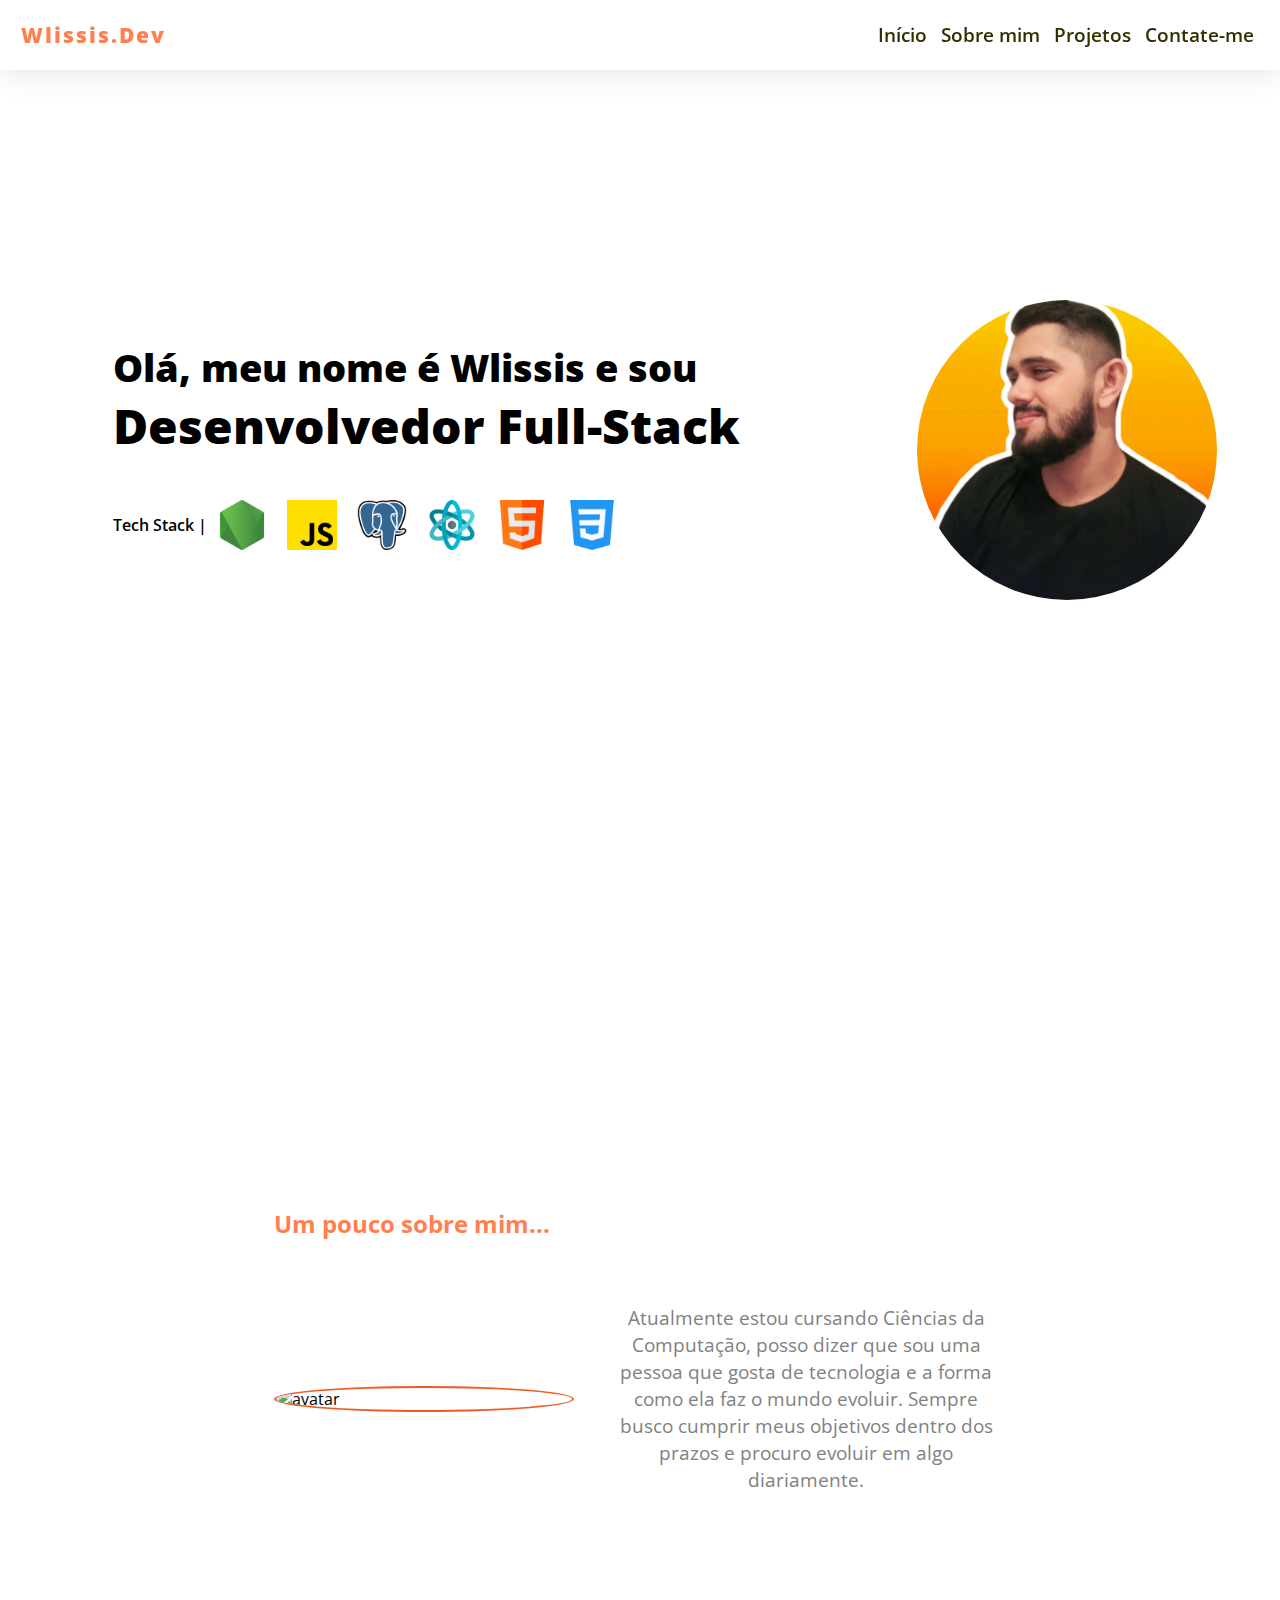
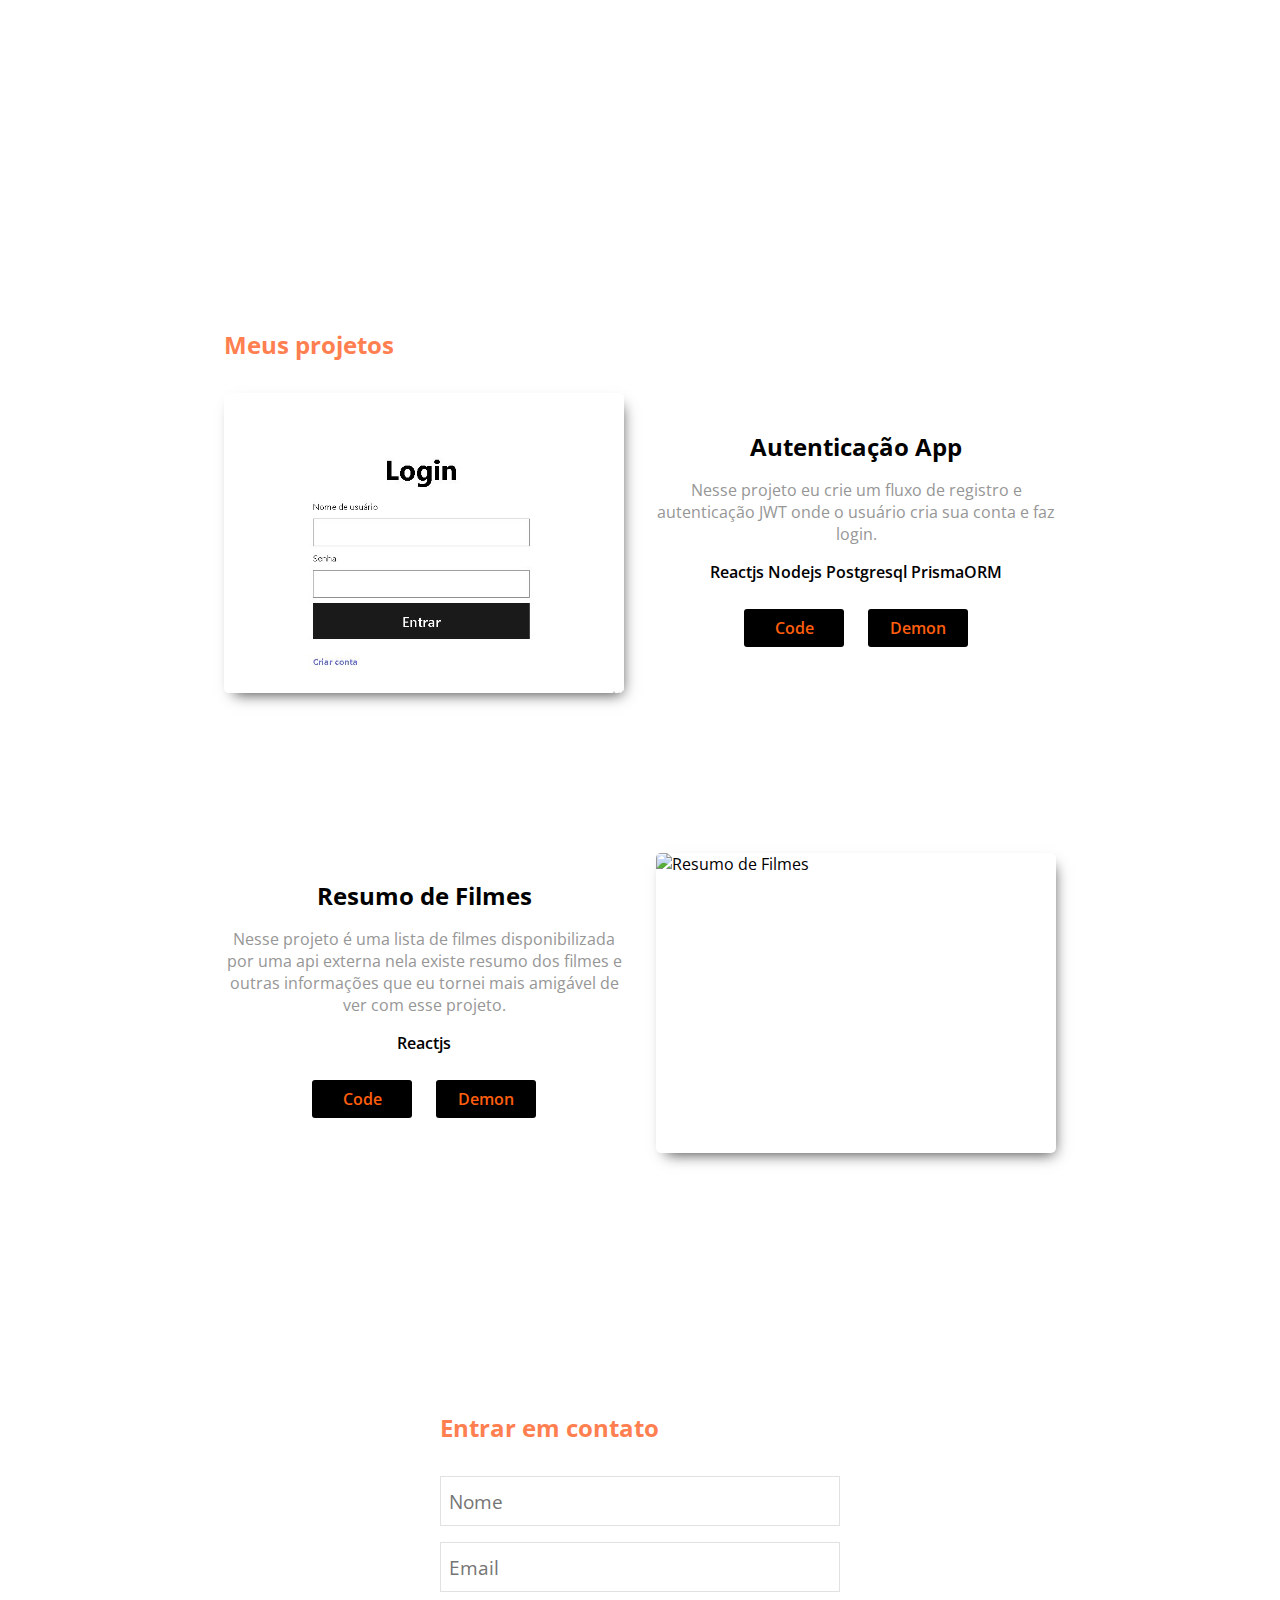
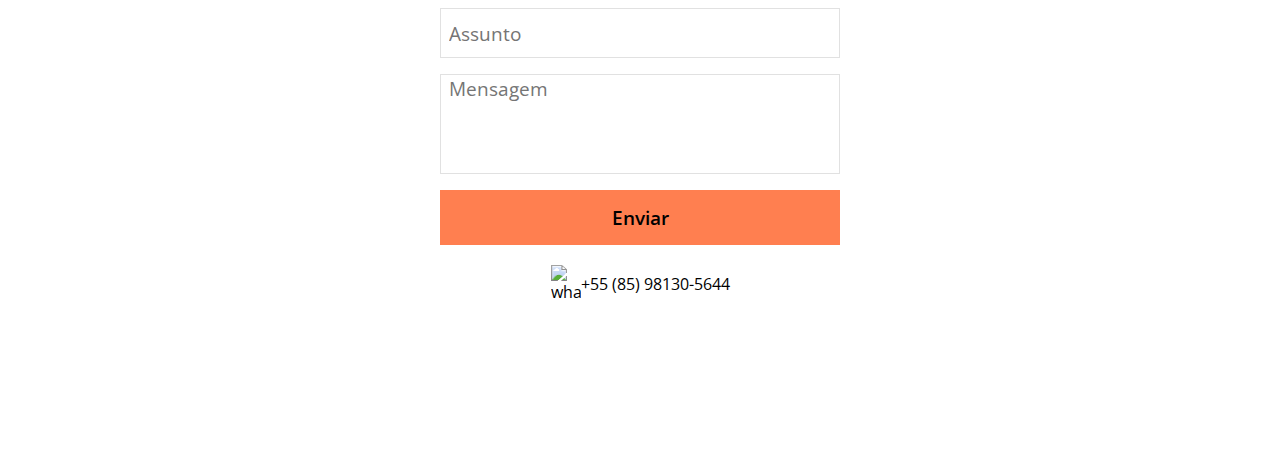
==== commit 353feecd: "new portfolio" ====
--- a/index.html
+++ b/index.html
@@ -100,10 +100,9 @@
             <div id="contact" class="screen">
                 <h2>Entrar em contato</h2>
                 <form class="contact-form" action="https://formsubmit.co/wlissisdev@gmail.com" method="post">
-                    <input type="hidden" name="_next" 
-                    value="http://127.0.0.1:5500/sucesso.html"/>
-                    <input type="hidden" name="_autoresponse" 
-                    value="Recebemos sua mensagem, obrigado pelo contato e logo responderemos!" />
+                    <input type="hidden" name="_next" value="http://127.0.0.1:5500/sucesso.html" />
+                    <input type="hidden" name="_autoresponse"
+                        value="Recebemos sua mensagem, obrigado pelo contato e logo responderemos!" />
 
                     <input class="contact-input" type="text" name="name" placeholder="Nome">
                     <input class="contact-input" type="email" required name="email" placeholder="Email">
@@ -111,6 +110,14 @@
                     <textarea class="contact-textarea" name="message" placeholder="Mensagem"></textarea>
                     <button class="contact-btn" type="submit">Enviar</button>
                 </form>
+                <span style="
+                text-align: center;
+                display: flex;
+                align-items: center;
+                justify-content: center;
+                margin-bottom: 20px;
+                ">
+                    <img src="images/icons/whatsapp.png" alt="whatsapp" style="width: 30px;"> +55 (85) 98130-5644</span>
             </div>
         </main>
     </div>
--- a/style.css
+++ b/style.css
@@ -45,8 +45,10 @@
 }
 
 .navbar .logo {
-    font-weight: 700;
+    letter-spacing: 2px;
+    font-weight: 800;
     font-size: 1.3rem;
+    color: coral;
 }
 
 .navbar .nav-item {
@@ -55,6 +57,11 @@
     font-weight: 600;
     margin: 5px;
     color: var(--color-text);
+    transition: .3s;
+}
+
+.navbar .nav-item:hover{
+    color: coral;
 }
 
 .screen {
@@ -214,7 +221,14 @@
     background-color: #000000;
     color: rgb(255, 94, 14);
     border-radius: 3px;
-}
+    transition: .3s;
+}
+
+.project-btns button:hover{
+    background-color: rgb(254, 110, 58);
+    color: #000000;
+}
+
 .reverse{
     flex-direction: row-reverse;
 }
@@ -238,12 +252,22 @@
     outline: none;
     font-size: 1.2rem;
     border: 1px solid rgba(190, 190, 190, 0.464);
+    padding: 0 8px;
 }
 .contact-textarea{
    height: 100px;
    resize: none;
 }
-.contact-btn{}
+.contact-btn{
+    padding: 14px;
+    border: none;
+    outline: none;
+    cursor: pointer;
+    margin-bottom: 20px;
+    background-color: coral;
+    font-size: 1.2rem;
+    font-weight: 600;
+}
 
 /* --------------------------------------mobile---------------------------------------- */
 @media (max-width: 767px) {
@@ -316,7 +340,7 @@
     }
 
     #about h2 {
-        margin-top: 8rem;
+        margin-top: 6rem;
         text-align: center;
     }
 
@@ -325,7 +349,8 @@
     }
 
     #projects h2    {
-        margin-top: 8rem;
+        margin-top: 6rem;
+        text-align: center;
     }
 
     .project {
@@ -341,4 +366,13 @@
         -moz-box-shadow: 4px 7px 14px -200px rgba(0, 0, 0, 0.75);
         box-shadow: 4px 7px 14px -200px rgba(0, 0, 0, 0.75);
     }
+
+    #contact h2{
+        text-align: center;
+    }
+
+    .contact-form{
+        width: 300px;
+    }
+
 }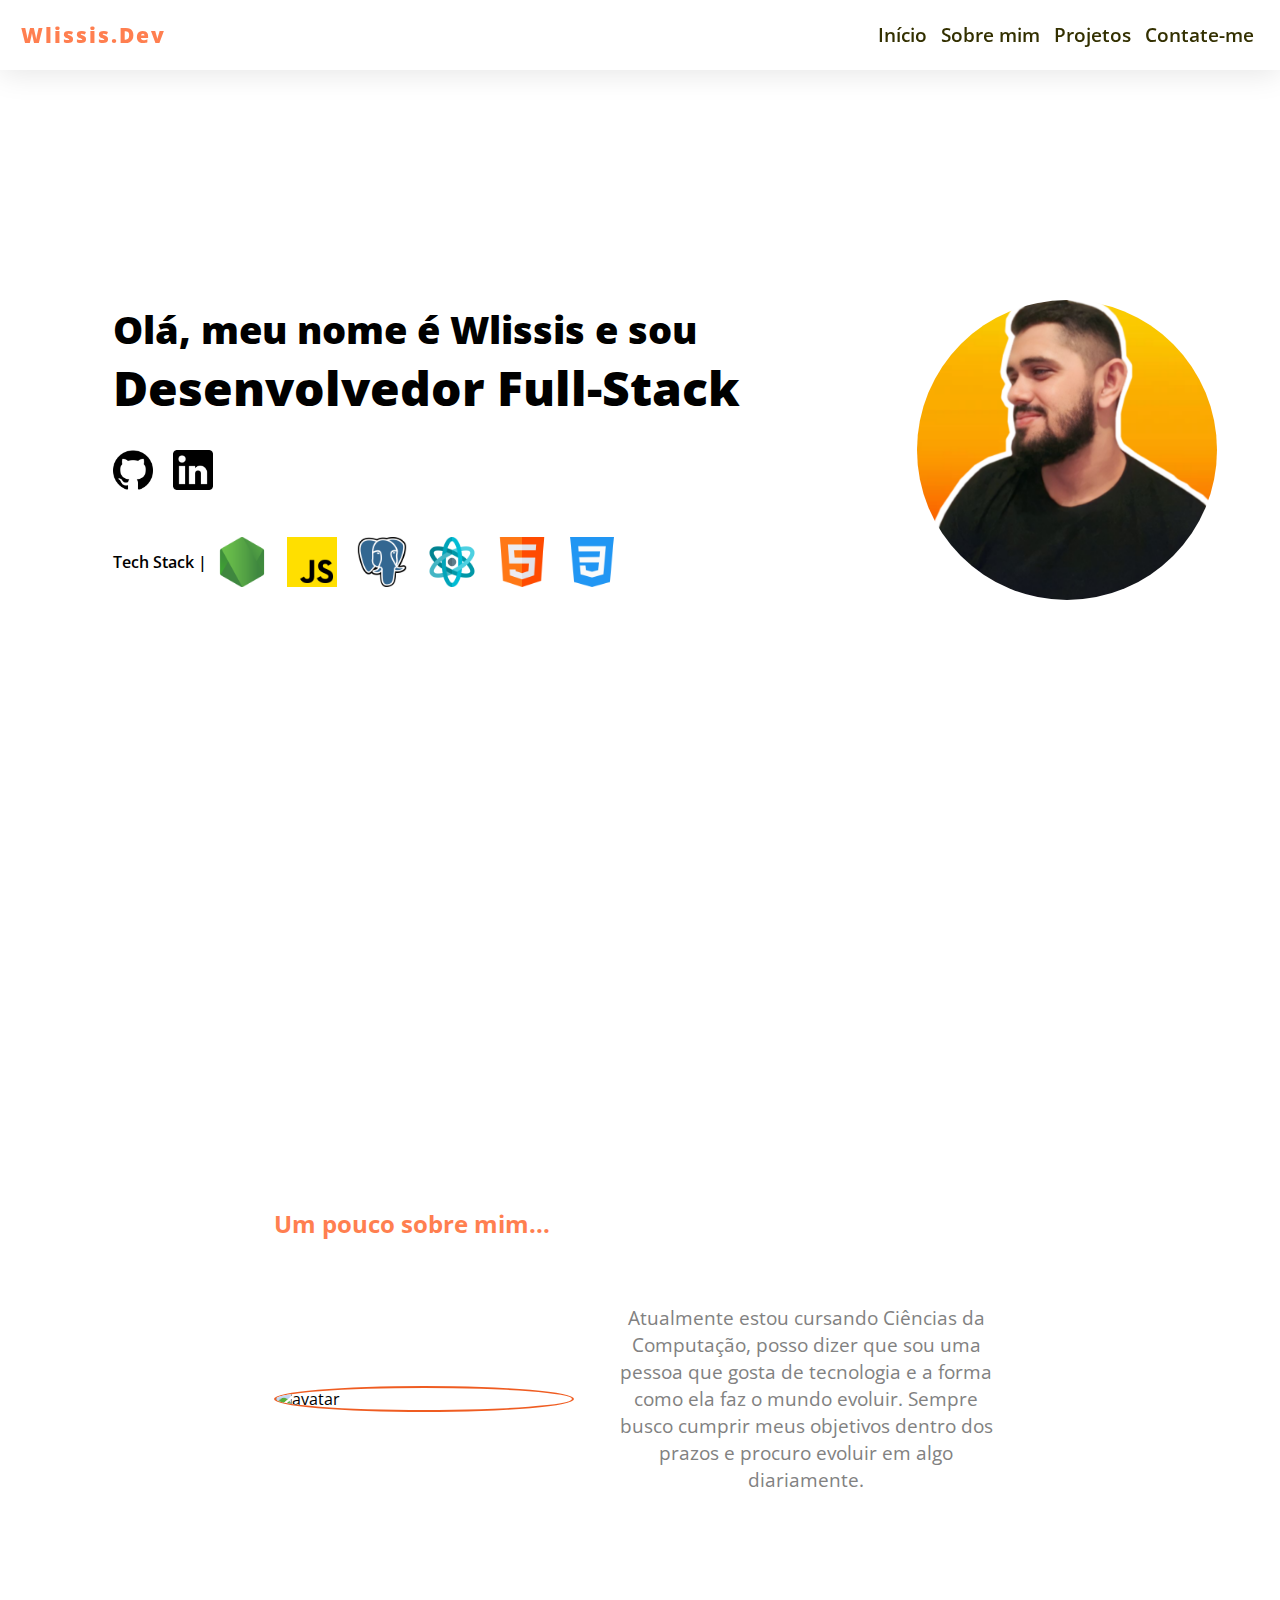
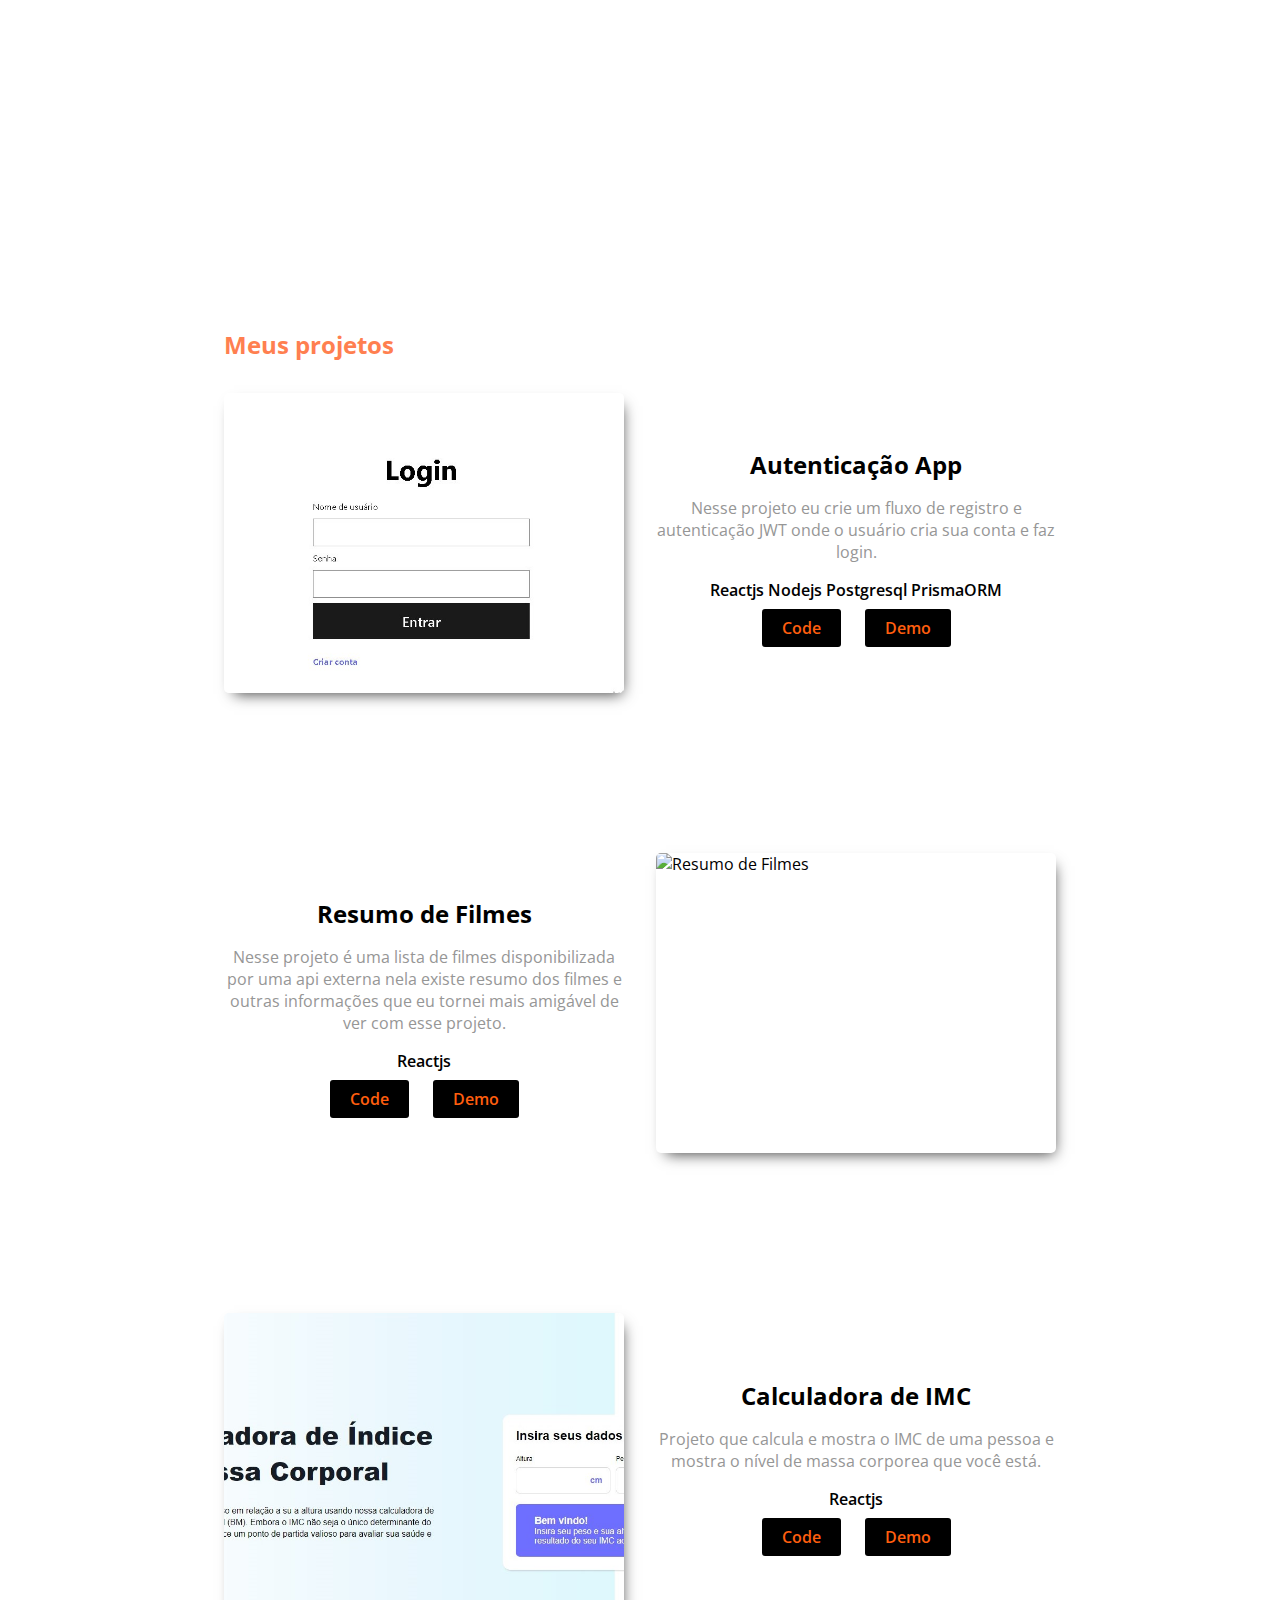
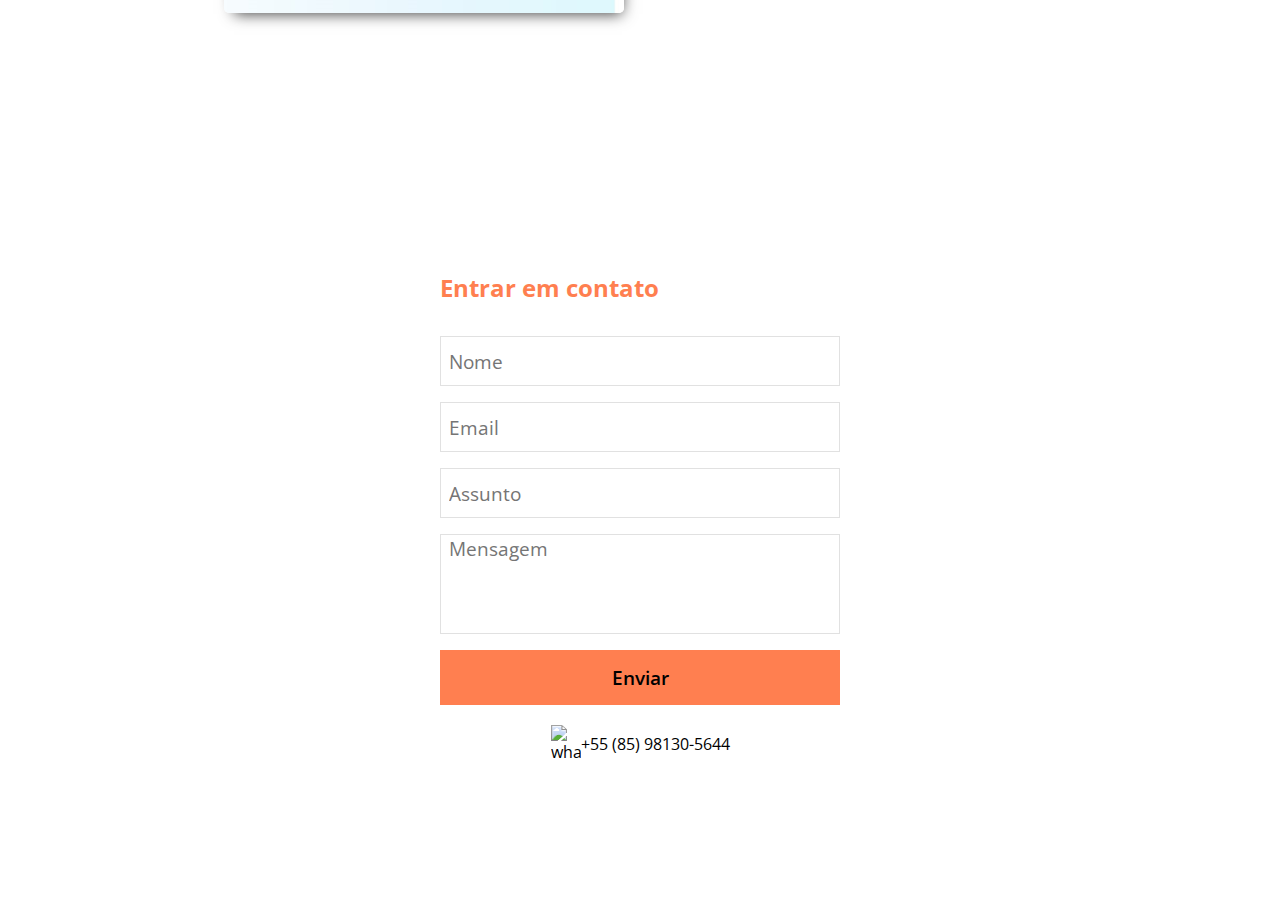
==== commit 6cb49fda: "add link apps" ====
--- a/index.html
+++ b/index.html
@@ -31,6 +31,14 @@
             <div id="home" class="screen">
                 <section class="home-info">
                     <h2>Olá, meu nome é Wlissis e sou <br /><span>Desenvolvedor Full-Stack</span></h2>
+                    <div class="home-socials">
+                        <a href="https://github.com/wlissisDev" target="_blank">
+                            <img src="images/icons/github.png" alt="github">
+                        </a>
+                        <a href="https://www.linkedin.com/in/wlissis-ribeiro-088b4b295/" target="_blank">
+                            <img src="images/icons/linkedin.png" alt="linkedin">
+                        </a>
+                    </div>
                     <div class="stack">
                         <span>Tech Stack |</span>
                         <div>
@@ -72,8 +80,8 @@
                             </p>
                             <span>Reactjs Nodejs Postgresql PrismaORM</span>
                             <div class="project-btns">
-                                <button>Code</button>
-                                <button>Demon</button>
+                                <a href="">Code</a>
+                                <a href="https://dreamy-jalebi-6d5d32.netlify.app" target="_blank">Demo</a>
                             </div>
                         </div>
                     </li>
@@ -89,8 +97,24 @@
                             </p>
                             <span>Reactjs</span>
                             <div class="project-btns">
-                                <button>Code</button>
-                                <button>Demon</button>
+                                <a href="">Code</a>
+                                <a href="https://warm-donut-e0bb6e.netlify.app/" target="_blank">Demo</a>
+                            </div>
+                        </div>
+                    </li>
+
+                    <li class="project">
+                        <img src="images/projects/imc.jpg" alt="Calculadora IMC">
+                        <div class="project-info">
+                            <h3>Calculadora de IMC</h3>
+                            <p>
+                               Projeto que calcula e mostra o IMC de uma pessoa
+                               e mostra o nível de massa corporea que você está.
+                            </p>
+                            <span>Reactjs</span>
+                            <div class="project-btns">
+                                <a href="">Code</a>
+                                <a href="https://magnificent-quokka-3b4200.netlify.app/" target="_blank">Demo</a>
                             </div>
                         </div>
                     </li>
--- a/style.css
+++ b/style.css
@@ -100,6 +100,15 @@
     font-weight: 800;
 }
 
+.home-socials{
+    margin-top: 30px;
+    display: flex;
+    gap: 20px;
+}
+.home-socials a img{
+    width: 40px;
+}
+
 .stack {
     margin-top: 2rem;
     display: flex;
@@ -209,13 +218,14 @@
 
 .project-btns {}
 
-.project-btns button {
+.project-btns a {
+    text-decoration: none;
     margin: 10px;
     border: 0;
     outline: none;
     cursor: pointer;
-    width: 100px;
-    padding: 8px;
+    padding: 8px 20px;
+    
     font-size: 1rem;
     font-weight: 600;
     background-color: #000000;
@@ -224,7 +234,7 @@
     transition: .3s;
 }
 
-.project-btns button:hover{
+.project-btns a:hover{
     background-color: rgb(254, 110, 58);
     color: #000000;
 }
@@ -288,7 +298,7 @@
 
         background: rgb(255, 181, 69);
 
-        transition: all 1s ease;
+        transition: all .4s ease-in-out;
     }
 
     .navbar .nav-item {
@@ -306,6 +316,14 @@
     #home {
         grid-template-columns: 1fr;
 
+    }
+
+    .home-socials{
+        width: 100%;
+        justify-content: center;
+    }
+    .home-info a img{
+        width: 30px;
     }
 
     .stack {
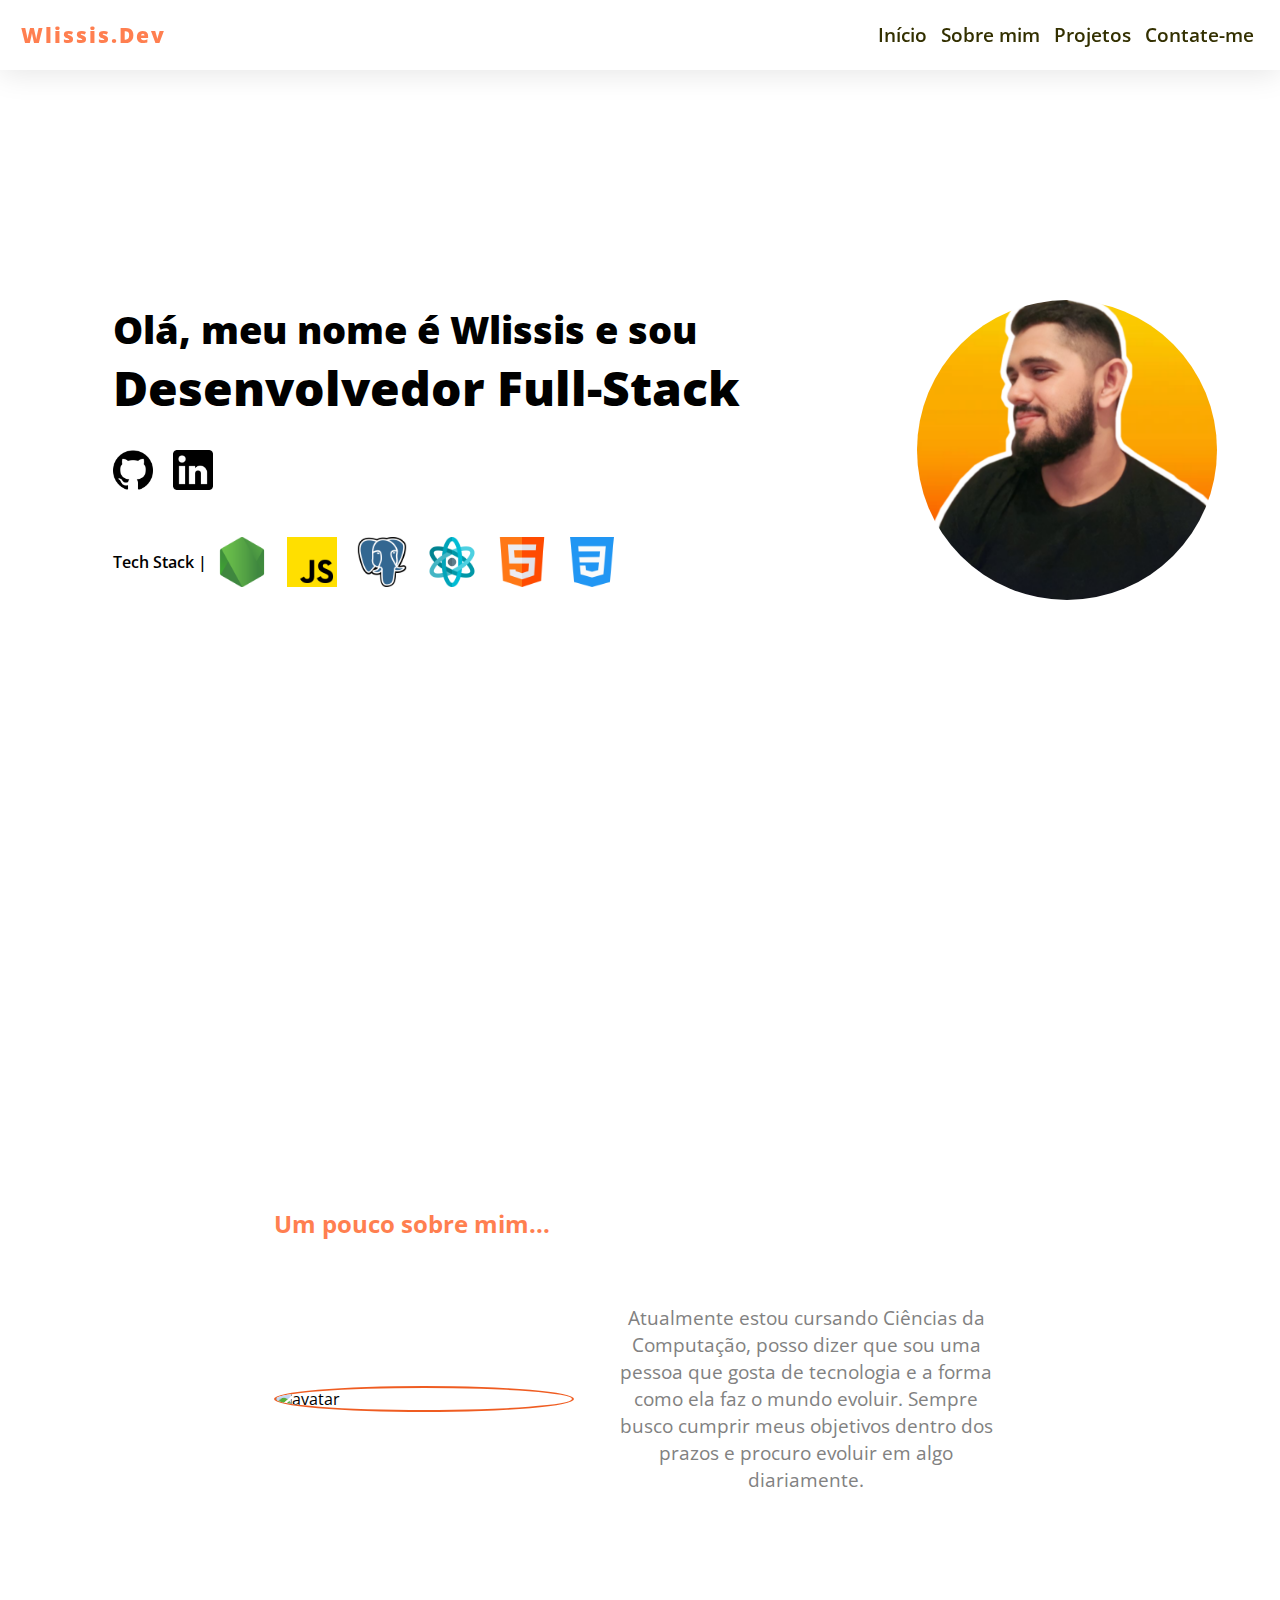
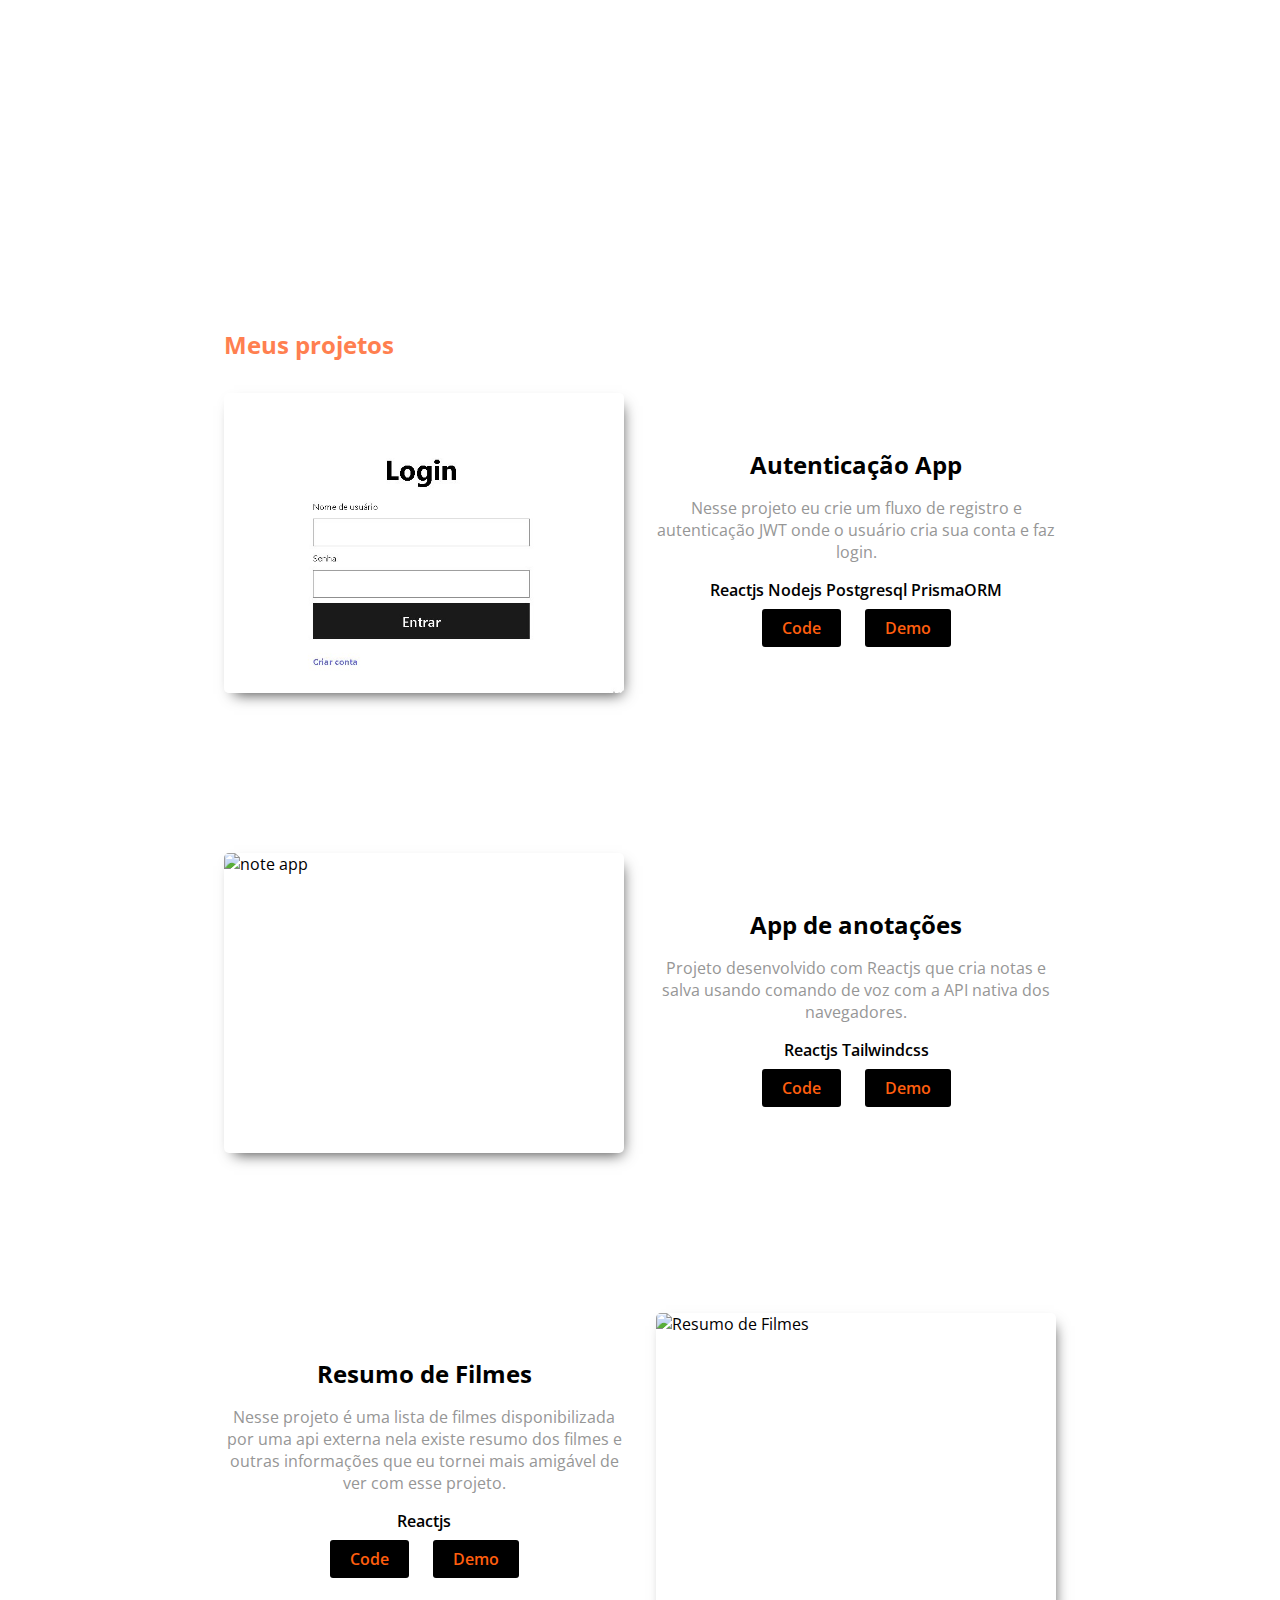
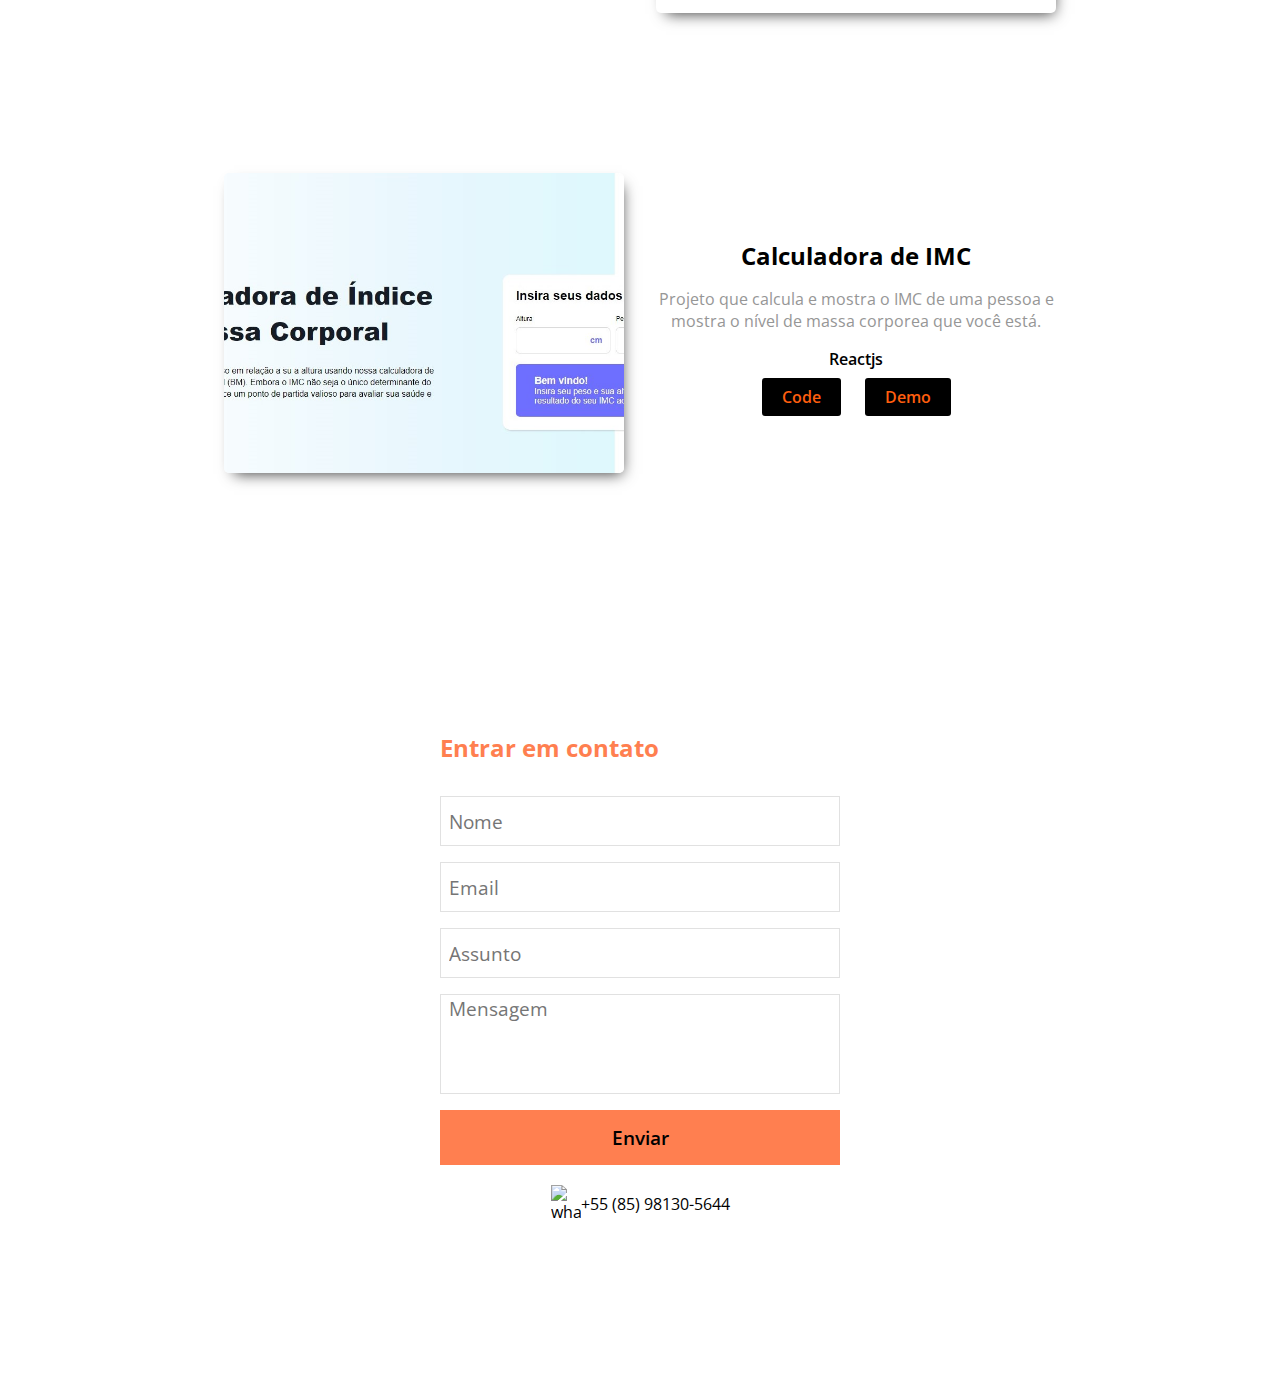
==== commit fbbc4de9: "Update index.html" ====
--- a/index.html
+++ b/index.html
@@ -86,6 +86,21 @@
                         </div>
                     </li>
 
+                      <li class="project">
+                        <img src="images/projects/note-app.jpg" alt="note app">
+                        <div class="project-info">
+                            <h3>App de anotações</h3>
+                            <p>
+                                Projeto desenvolvido com Reactjs que cria notas e salva usando comando de voz com a API nativa dos navegadores.
+                            </p>
+                            <span>Reactjs Tailwindcss</span>
+                            <div class="project-btns">
+                                <a href="">Code</a>
+                                <a href="https://main--luminous-hummingbird-6aead7.netlify.app/" target="_blank">Demo</a>
+                            </div>
+                        </div>
+                    </li>
+
                     <li class="project reverse">
                         <img src="images/projects/app-filmes.png" alt="Resumo de Filmes">
                         <div class="project-info">
@@ -147,4 +162,4 @@
     </div>
 </body>
 
-</html>+</html>
